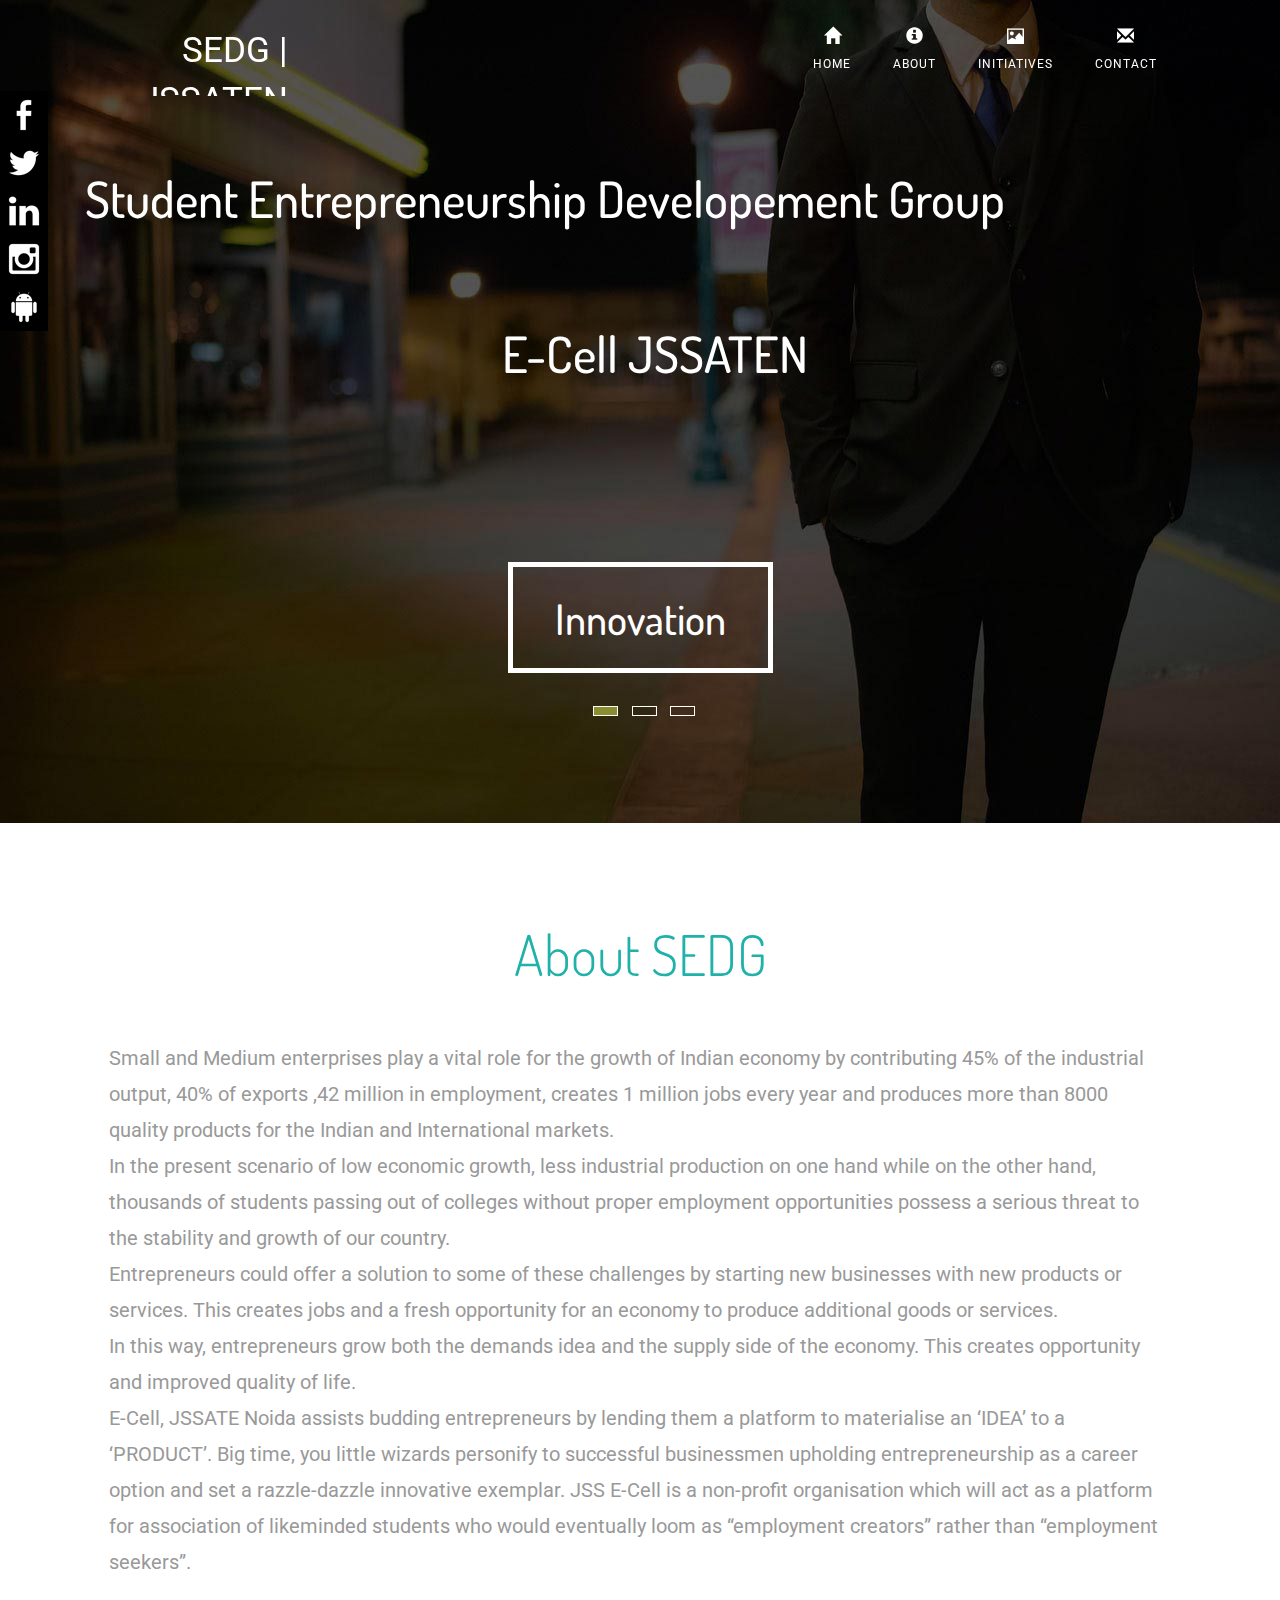
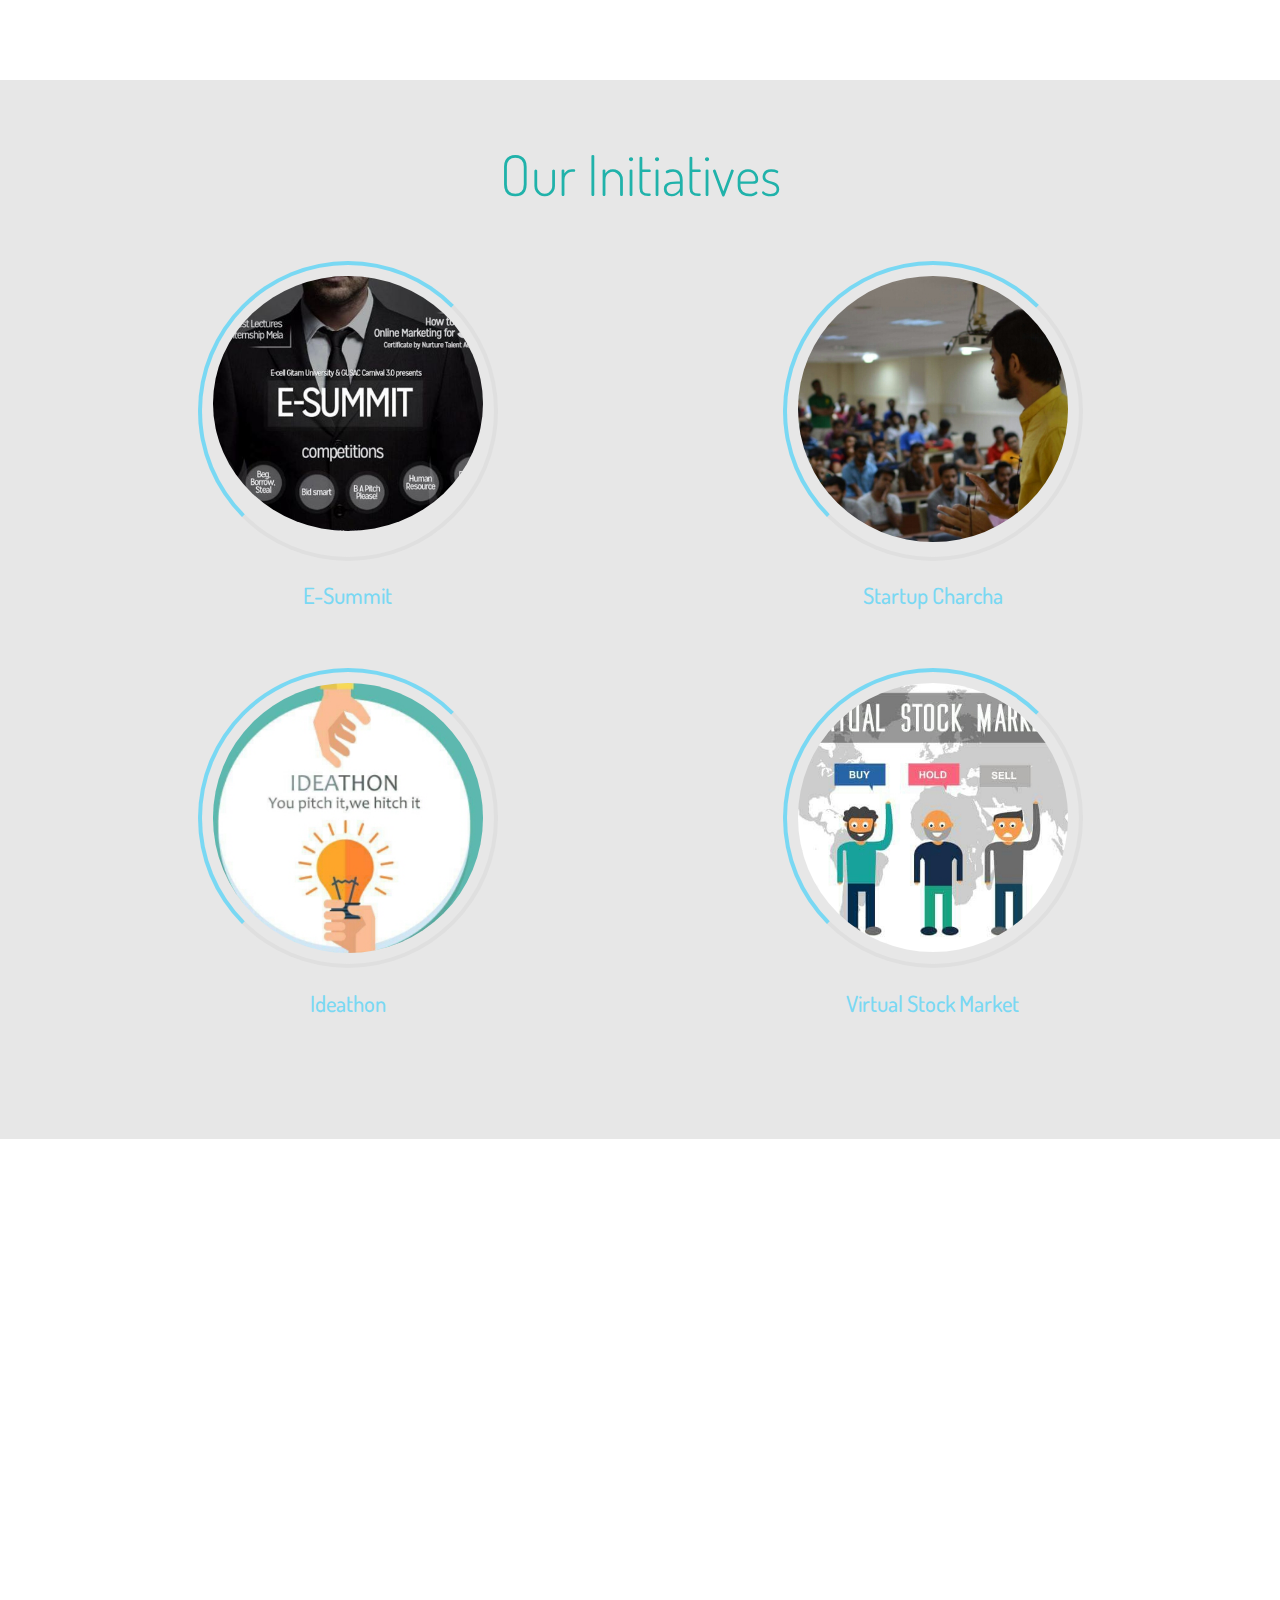
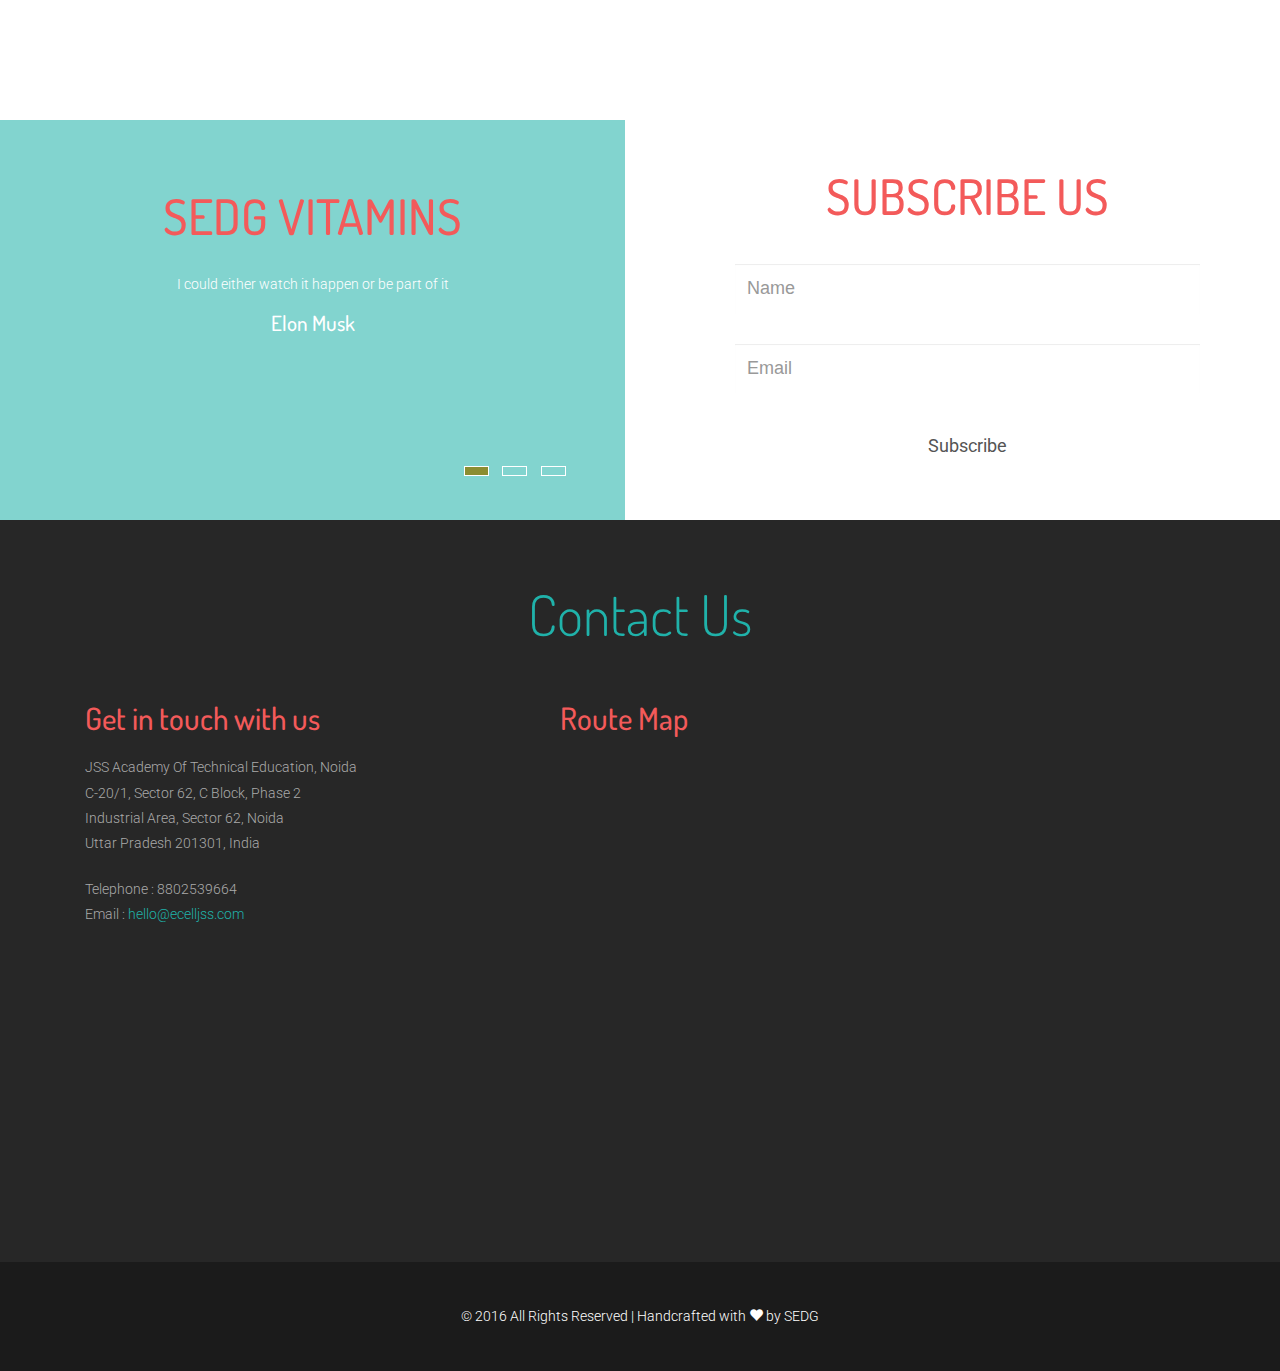
==== index.html @ 0cdb2128 "first commit" ====
<!DOCTYPE html>
<html>
<head>
<title>SEDG | JSSATEN</title>
<meta name="viewport" content="width=device-width, initial-scale=1">
<meta http-equiv="Content-Type" content="text/html; charset=utf-8" />
<meta name="keywords" content="SEDG, SEDG NOIDA, Ecell JSSATEN, Student entrepreunership and development Group, Ecell in ncr, society in JSS ATEN" />
<script type="application/x-javascript"> addEventListener("load", function() { setTimeout(hideURLbar, 0); }, false); function hideURLbar(){ window.scrollTo(0,1); } </script>
<!-- Custom Theme files -->
<link href="css/bootstrap.css" type="text/css" rel="stylesheet" media="all">
<link href="css/style.css" type="text/css" rel="stylesheet" media="all"> 
<link rel="stylesheet" type="text/css" href="css/menu_topexpand.css" />
<link rel="stylesheet" href="css/percircle.css"> 
<link rel="stylesheet" href="css/flexslider.css" type="text/css" media="screen" />
<!-- //Custom Theme files -->
<!-- js -->
<script src="js/jquery-2.2.3.min.js"></script> 
<script src="js/SmoothScroll.min.js"></script>
<!-- //js -->
<!-- web-fonts -->
<link href='//fonts.googleapis.com/css?family=Dosis:400,200,300,500,600,700,800' rel='stylesheet' type='text/css'> 
<link href='//fonts.googleapis.com/css?family=Roboto:400,100,100italic,300,300italic,400italic,500,500italic,700,700italic,900,900italic' rel='stylesheet' type='text/css'>
<link href="https://fonts.googleapis.com/css?family=Exo+2" rel="stylesheet">
<!-- //web-fonts --> 
</head>
<body class="show-menu">
	<div id="fb-root"></div>
	<script>(function(d, s, id) {
  var js, fjs = d.getElementsByTagName(s)[0];
  if (d.getElementById(id)) return;
  js = d.createElement(s); js.id = id;
  js.src = "//connect.facebook.net/en_GB/sdk.js#xfbml=1&version=v2.8";
  fjs.parentNode.insertBefore(js, fjs);
}(document, 'script', 'facebook-jssdk'));</script>


	<!--social media connections -->
    <div id="sidebar" style = "position:  fixed ; top : 90px ; left: 0px; z-index: 999;">
   		<a href="https://www.facebook.com/ecell.jssaten" target="_blank"><img src="images/fb2.jpg"></a><br>
		<a href="#" target="_blank"><img src="images/twitter2.jpg"></a><br>
		<a href="https://www.linkedin.com/company/student-entrepreneurship-development-group" target="_blank"><img src="images/linkedln.jpg"></a><br>
		<a href="#" target="_blank"><img src="images/insta.jpg"></a><br>
		<a href="#" target="_blank"><img src="images/android.jpg"></a><br>
	</div>
	<!-- social media end -->


	<!-- top-nav -->
	<div class="top-nav menu-wrap">
		<nav class="menu">
		<div class="row">
		<div class="col-md-6 col-xs-4 col-ms-4">
			<div class="logo">
			<a href="#">SEDG | JSSATEN</a>
			</div>

		</div>
		<div class="col-md-6 col-ls-8 col-xs-8">
			<div class="icon-list">
				<a href="#home" class="scroll"><i class="glyphicon glyphicon-home"></i><span>Home</span></a>
				<a href="#about-sedg" class="scroll"><i class="glyphicon glyphicon-info-sign"></i><span>About</span></a> 
				<a href="#about" class="scroll"><i class="glyphicon glyphicon-picture"></i><span>Initiatives</span></a>
				<a href="#contact" class="scroll"><i class="glyphicon glyphicon-envelope"></i><span>Contact</span></a>
			</div>
		</div>
		</div>
		</nav>
	</div>
	<script>
		$(document).ready(function(){
			$(window).scroll(function(){
				if($(document).scrollTop()>50){
					$(".menu-wrap").css("background-color","rgba(00,00,00,.5)");
				}else {
					$(".menu-wrap").css("background-color","transparent");
				}
			});

		});
			
			
		
	</script>
	 
	<!-- top-nav -->


	<div class="content-wrap">
		<!-- banner -->
		<div class="banner" id="home">
			<!-- banner-text -->
			<div class="banner-text">
				<div class="container">	 
					<header id="intro">
						<div class="container">
							<div class="row">
								<div class="col-md-12 col-xs-12 col-ls-12 text-center">
									<h1>Student Entrepreneurship Developement Group</h1>
									<br><br><br><br><br>
									<h1><center>
									E-Cell JSSATEN</center>
									</h1><br><br><br><br><br><br><br><br>
								</div>
							</div>
						</div>
					</header>
	

					<script>
						// You can also use "$(window).load(function() {"
						$(function () {
						  // Slideshow1
						  $("#slider1").responsiveSlides({
							auto: true,
							pager: true,
							nav: false,
							speed: 500,
							namespace: "callbacks",
							before: function () {
							  $('.events').append("<li>before event fired.</li>");
							},
							after: function () {
							  $('.events').append("<li>after event fired.</li>");
							}
						  });
					
						});
					</script>
					<!--//End-slider-script-->
					<div  id="top1" class="callbacks_container">
						<ul class="rslides" id="slider1">
							<li>
								<h2>Innovation</h2> 
							</li>
							<li>
								<h3>Planning</h3> 
							</li>
							<li>
								<h3>Execution</h3> 
							</li>
						</ul>
						<div class="clearfix"> </div> 
					</div>
				</div>
			</div>
			<!-- //banner-text -->
		</div> 
		<!-- //banner --> 

		<div id="about-sedg" class="about-sedg">
			<div class="">
				<h3 class="agileits-title head">About SEDG</h3> 
				<div class="row">
				<div class="col-lg-1 col-md-1 col-ms-1 col-xs-1"></div>
				
					<div class="col-ls-10 col-md-10 col-xs-10 col-sm-10 about-content">
						<p>Small and Medium enterprises play a vital role for the growth of Indian economy by contributing 45% of the industrial output, 40% of exports ,42 million in employment, creates 1 million jobs every year and produces more than 8000 quality products for the Indian and International markets.</p>

						<p>In the present scenario of low economic growth, less industrial production on one hand while on the other hand, thousands of students passing out of colleges without proper employment opportunities possess a serious threat to the stability and growth of our country.</p>

						<p>Entrepreneurs could offer a solution to some of these challenges by starting new businesses with new products or services. This creates jobs and a fresh opportunity for an economy to produce additional goods or services.</p>

						<p>In this way, entrepreneurs grow both the demands idea and the supply side of the economy. This creates opportunity and improved quality of life.</p>

						<p>E-Cell, JSSATE Noida assists budding entrepreneurs by lending them a platform to materialise an ‘IDEA’ to a ‘PRODUCT’. Big time, you little wizards personify to successful businessmen upholding entrepreneurship as a career option and set a razzle-dazzle innovative exemplar.
						JSS E-Cell is a non-profit organisation which will act as a platform for association of likeminded students who would eventually loom as “employment creators” rather than “employment seekers”.</p>
					</div>
					
				</div>	
			</div>
		</div>




		
		<!-- init -->
		<div id="about" class="about">
			<div class="container">
				<h3 class="agileits-title">Our Initiatives</h3> 
				<div class="row">
				
					<div class="col-md-6 agile_team_grid info">
						<div class="ih-item circle effect1">
							<div class="spinner"></div>
							<div class="img"><img src="images/esummit2.jpg" alt=" " class="img-responsive" /></div>
							<div class="info">
								<div class="info-back">
								  <h4>E-Summit</h4>
								  <p>The biggest event in noida encouraging all entrepreneurs and students to the world of startups and entrepreneurship.</p>
								</div>
							</div>
						</div>
						<h4><a href="#">E-Summit</a></h4>
						 
					</div>
					

					<div class="col-md-6 agile_team_grid info">
						<div class="ih-item circle effect1">
							<div class="spinner"></div>
							<div class="img"><img src="images/schrcha.jpg" alt=" " class="img-responsive" /></div>
							<div class="info">
								<div class="info-back">
								  <h4>Startup Charcha</h4>
								  <p>It not only provides a rare ecosystem where students can learn new skills, but also allows for experiences they might not have had access to otherwise.</p>
								</div>
							</div>
						</div>
						<h4><a href="">Startup Charcha</a></h4>
						 
					</div>

				</div>
				<div class="row">
					<div class="col-md-6 agile_team_grid info">
						<div class="ih-item circle effect1">
							<div class="spinner"></div>
							<div class="img"><img src="images/ideathon.jpg" alt=" " class="img-responsive" /></div>
							<div class="info">
								<div class="info-back">
								  <h4>Ideathon</h4>
								  <p>Everything begins with an idea.You have an idea.You need a platform to put it forth.We provide you such platform through our event 'Ideathon'.</p>
								</div>
							</div>
						</div>
						<h4><a href="#">Ideathon</a></h4>
						 
					</div>

					<div class="col-md-6 agile_team_grid info">
						<div class="ih-item circle effect1">
							<div class="spinner"></div>
							<div class="img"><img src="images/vsm.jpg" alt=" " class="img-responsive" /></div>
							<div class="info">
								<div class="info-back">
								  <h4>Virtual Stock Market</h4>
								  <p>the idea pitching event</p>
								</div>
							</div>
						</div>
						<h4><a href="#">Virtual Stock Market</a></h4>
						 
					</div>
			
				</div>	
			</div>
		</div>
		<!-- //init -->


		<div id="services" class="services">
			<div class="container"> 
				<div class="row">
					<div class="col-md-8">
						<iframe width="560" height="315" src="https://www.youtube.com/embed/dT7Xo02AOww" frameborder="0" allowfullscreen></iframe>
					</div>
					<div class="col-md-4">
						<iframe src="https://www.facebook.com/plugins/page.php?href=https%3A%2F%2Fwww.facebook.com%2Fecell.jssaten%2F%3Ffref%3Dts&tabs=timeline&width=350px&height=450&small_header=false&adapt_container_width=true&hide_cover=false&show_facepile=true&appId" width="350px" height="450" style="border:none;overflow:hidden" scrolling="no" frameborder="0" allowTransparency="true"></iframe>
					</div>
				</div> 
				
			</div>
		</div>
		 
		
		<!-- VITAMINS -->
		<div class="testimonial">
			<div class="row">
			<div class="col-md-6 col-xs-12 col-ls-6">	
				<div class="testi-info"> 
				<h4>SEDG VITAMINS</h4>
				<script src="js/responsiveslides.min.js"></script> 
				<script>
					// You can also use "$(window).load(function() {"
					$(function () {
					  // Slideshow 2
					  $("#slider2").responsiveSlides({
						auto: true,
						pager: true,
						nav: false,
						speed: 500,
						namespace: "callbacks",
						before: function () {
						  $('.events').append("<li>before event fired.</li>");
						},
						after: function () {
						  $('.events').append("<li>after event fired.</li>");
						}
					  });
				
					});
				</script>
				<!--//End-slider-script-->
				<div  id="top2" class="callbacks_container">
					<ul class="rslides" id="slider2">
						<li>
							<p> I could either watch it happen or be part of it</p>
							<h6>Elon Musk </h6>
							
						</li>
						<li>
							<p> Don't put all your eggs in one basket . </p>
							<h6>Warren Buffet </h6>
						</li>
						<li>
							<p> Focusing on what not to do is as important as focusing on what to do . </p>
							<h6>Steve Jobs</h6>
							
						</li>
					</ul>
					<div class="clearfix"> </div>
				</div> 
				</div>
			</div>
			<div class="col-md-6 col-xs-12 col-ls-6">
				<div class="subs">
					<h4>SUBSCRIBE US</h4><br><br>
						<form role="form">
                            <div class="form-group">
                                <input type="text" class="form-control form-effect" id="name" placeholder="Name">
                            </div>
                            <div class="form-group">                                 
                                <input type="email" class="form-control form-effect" id="email" placeholder="Email">
                            </div>                      
                              
                            <button type="submit" class="btn btn-default btn-sub">Subscribe</button>
                        </form>
				</div>
			</div>
			</div>  
		</div>
		<!-- //testimonial --> 
		
		<!-- contact -->
		<div class="contact" id="contact">
			<div class="container">
				<h3 class="agileits-title">Contact Us</h3>   
				<div class="contact-grids"> 
					<div class="col-md-5 w3ls-address">
						<h4>Get in touch with us</h4>
						<p class="address">JSS Academy Of Technical Education, Noida <br> C-20/1, Sector 62, C Block, Phase 2<br> Industrial Area, Sector 62, Noida<br> Uttar Pradesh 201301, India</p>
						<p>Telephone : 8802539664</p>
						<p>Email : <a href="mailto:hello@ecelljss.com">hello@ecelljss.com</a></p>
					</div> 
					<div class="col-md-7 w3ls-address">
						 
							<h4>Route Map</h4> 
							<iframe width="600" height="450" frameborder="0" style="border:0" src="https://www.google.com/maps/embed/v1/place?q=place_id:ChIJf1Y03EHlDDkRGWvWI8sn0E8&key=AIzaSyC1_A4z58bawhQ24tFAbhKFNoouQVWfRqk" allowfullscreen></iframe>
						
					</div>
					<div class="clearfix"> </div>	
				</div>
				
			</div>
		</div>
		<!-- //contact -->
		<!-- footer -->
		<div class="footer">
			<div class="container">
				<p>&copy; 2016 All Rights Reserved | Handcrafted with <span class="glyphicon glyphicon-heart" aria-hidden="true"></span> by SEDG</p>
				
			</div>
		</div>
		<!-- //footer -->
	</div>
	<!-- //menu-js -->
	<script src="js/classie.js"></script>
	<script src="js/main.js"></script>
	<!-- //menu-js -->
	<!-- start-smooth-scrolling -->
	<script type="text/javascript" src="js/move-top.js"></script>
	<script type="text/javascript" src="js/easing.js"></script>	
	<script type="text/javascript">
			jQuery(document).ready(function($) {
				$(".scroll").click(function(event){		
					event.preventDefault();
			
			$('html,body').animate({scrollTop:$(this.hash).offset().top},1000);
				});
			});
	</script>
	<!-- //end-smooth-scrolling -->	 
	<!-- smooth-scrolling-of-move-up -->
	<script type="text/javascript">
		$(document).ready(function() {
			/*
			var defaults = {
				containerID: 'toTop', // fading element id
				containerHoverID: 'toTopHover', // fading element hover id
				scrollSpeed: 1200,
				easingType: 'linear' 
			};
			*/
			
			$().UItoTop({ easingType: 'easeOutQuart' });
			
		});
	</script>
	<!-- //smooth-scrolling-of-move-up -->  
	<!-- Bootstrap core JavaScript
    ================================================== -->
    <!-- Placed at the end of the document so the pages load faster -->
    <script src="js/bootstrap.js"></script>
    <script src="js/typewriter.js"></script>
    <script type="text/javascript">
    	$(document).on('scroll', function (e) {
    	    $('.top-nav').css('background', '#006699');
    	});
    </script>
</body>
</html>
---- css/style.css ----
/*--
Author: W3layouts
Author URL: http://w3layouts.com
License: Creative Commons Attribution 3.0 Unported
License URL: http://creativecommons.org/licenses/by/3.0/
--*/
body{
	margin:0;
	font-family: 'Roboto', sans-serif;
	background: #fff;
}
body a{ 
	-webkit-transition: 0.5s all;
	-moz-transition: 0.5s all;
	-o-transition: 0.5s all;
	-ms-transition: 0.5s all;
	transition: 0.5s all;
	text-decoration:none;
}
h1,h2,h3,h4,h5,h6{
	margin:0;
	font-family: 'Dosis', sans-serif;
}
p{
	margin:0;
}
ul,label{
	margin:0;
	padding:0;
}
body a:hover{
	text-decoration:none;
}
/*-- banner --*/
.banner {
    background:url(../images/bg1.jpg)no-repeat center 0px; 
    background-size:cover; 
	position: relative;
}
/*-- header --*/
header {
    padding: 1.5em 0;
    
} 

header .typed {
    display: inline-block;
    margin: 0;
    color:white;
    padding-bottom: 100px;
}
header h1{
    font-size: 50px;
    color: white;
    text-align: left;
}
header p{
    font-size: 20px;
    color: white;
    line-height: 1.2em;
    margin-bottom: 60px;
    margin-top: 40px;
    text-align: left;
    background: rgba(256, 256, 256, 0.1);
}

.logo {
    float: left;
    text-align: right;
    width: 54%;
}
.logo a:link, a:visited { 
    color: #fff;
    text-decoration: none;
    cursor: auto;
}

.logo a:link:active, a:visited:active { 
    color: #fff;
}
.logo a:hover{
    color: #fff;
}

.social-icons {
    float: right;  
}
.logo h1 {
    font-size: 3em;
    color: #fff;
    letter-spacing: 2px;
    font-weight: 300;
}
.logo h1 a{
    color: #fff;
	text-decoration:none;
}
.icon-list a i.glyphicon {
	-webkit-transition:.5s all;
	-moz-transition:.5s all; 
    transition:.5s all;
}
.icon-list a:hover i.glyphicon {
	-webkit-transform: rotatey(360deg);
	-moz-transform: rotatey(360deg);
	-o-transform: rotatey(360deg);
	-ms-transform: rotatey(360deg);
    transform: rotatey(360deg);
}
/*-- social-icons --*/
.social-icons ul {
    display: block;
    padding: 0;
    margin-top: 0.6em;
    line-height: 0;
}
.social-icons ul li{
	display:inline-block;
}
.social-icons ul li a{  
    background: url(../images/social-icons.png) no-repeat 2px 1px;
    display: block;
    height: 30px;
    width: 30px;
	margin-right: 1em;
	-webkit-transition: .5s all;
    transition: .5s all;
    -moz-transition: .5s all;
	border: 1px solid #fff;	
}
.social-icons ul li a.fb{
	background-position:2px -31px;
}
.social-icons ul li a.in{
    background-position: 3px -64px;
}
.social-icons ul li a.dott {
    background-position: 2px -97px;
}
.social-icons ul li a:hover {
    border-color: #5AE7F3;
	-webkit-transform: rotatez(12deg);
	-moz-transform: rotatez(12deg);
	-o-transform: rotatez(12deg);
	-ms-transform: rotatez(12deg);
    transform: rotatez(12deg);
}
/*-- //social-icons --*/
/*-- //header --*/
/*-- banner-text --*/
.banner-text {
    padding: 18em 0 20em;
    text-align: center;
} 
.banner-text h2 ,.banner-text h3{
    font-size: 3em;
    color: #fff;
    border: 5px solid #fff;
    display: inline-block;
    padding: .7em 1em .6em; 
} 
/*-- //banner --*/ 
/*-- Slider Part starts Here --*/
#slider2,
#slider3 {
	box-shadow: none;
	-moz-box-shadow: none;
	-webkit-box-shadow: none;
	margin: 0 auto;
}
.callbacks_container {
  width: 100%;
}
.callbacks {
  position: relative;
  list-style: none;
  overflow: hidden;
  width: 100%;
  padding: 0;
  margin: 0;
}
.callbacks li {
  position: absolute;
  width: 100%;
  left: 0;
  top: 0;
}
.callbacks_nav {
    position: absolute;
    -webkit-tap-highlight-color: rgba(0,0,0,0);
    top: 45%;
    left: 6%;
    opacity: 0.7;
    z-index: 3;
    text-indent: -9999px;
    overflow: hidden;
    text-decoration: none;
    height: 53px;
    width: 32px;
    background: url("../images/icons.png") no-repeat 0px 0px;
}
.callbacks_nav.next {
    left: auto;
    background-position: right;
    right: 5%;
}
.callbacks_nav:active {
  opacity: 1.0;
}
.callbacks_tabs li{
	display: inline-block;
	margin: 0 .2em;
}
.callbacks_tabs {
    list-style: none;
    position: absolute;
    z-index: 999;
    bottom: 18%;
    left: 0;
    padding: 0;
    margin: 0;
    width: 100%;
    text-align: center;
}
.callbacks_tabs a{
 visibility: hidden;
}
.callbacks_tabs a:after {
    content: "\f111";
    font-size: 0; 
    visibility: visible;
    height: 10px;
    width: 25px;
    display: inline-block;
    border: 1px solid #fff;
}
.callbacks_tabs a:hover:after{ 
    border-color: #8B8D31;
}
.callbacks_here a:after {
    border-color: #FFFFFF;
    background-color: #8B8D31;
}
/*-- //Slider part Ends Here --*/
/*-- services --*/
.services,.about,.gallery,.team,.work,.contact{
	padding:6em 0;
} 
.head h3{
    padding-top: 100px;
}
h3.agileits-title {
    font-size: 4em;
    color: #20b2aa;
    text-align: center;
    margin-bottom: 1em;
	font-weight: 300;
}
p {
    font-size: 1em;
    color: #999;
    line-height: 1.8em;
}
.services-grid-left {
    text-align: right;
}
.agileits-title p {
    text-align: center;
    width: 45%;
    margin: 0.5em auto 0;
}
.services-grid-bottom {
    margin-top: 3em;
}
.services span.glyphicon {
    font-size: 3em;
    color: #ffffff;
    display: inline-block;
    text-decoration: none;
    z-index: 1;
    padding: 1.2em .7em;
    -webkit-transition: .5s linear;
    -moz-transition: .5s linear;
    transition: .5s linear;
    background: #333;
}
.services h4 {
    font-size: 1.6em;
    color: #5A74F3;
    margin-bottom: .3em;
}
.services-grid:hover span.glyphicon {
    background-color: #20b2aa;
	-webkit-transform: rotatey(360deg);
	-moz-transform: rotatey(360deg);
	-o-transform: rotatey(360deg);
	-ms-transform: rotatey(360deg);
	transform: rotatey(360deg); 
}
/*-- //services --*/
/*-- about --*/
.about {
    background: #e7e7e7;
}
.about-sedg{
    padding-top: 100px;
    padding-bottom: 100px;

    background: #FFFFFF;
}
.about-content{
    font-size: 20px;
}
.about-left img {
    width: 100%;
}
.about h4 {
    font-size: 1.8em;
    color: #006699; 
}
.about-left {
    padding-right: 6em;
}
.about-right {
    float: right;
}
.about-left p {
    margin-top: 1em;
}
.about-left ul li {
    display: block;
    font-size: 1em;
    color: #999;
    margin-top: 1em;
}
.about-left ul li  span.glyphicon {
    padding-right: 6px;
}




// Box shadow helper
@mixin BoxShadowHelper($level: 1){
  @if $level == 1 {
    box-shadow: 0 2px 5px 0 rgba(0, 0, 0, .16), 0 2px 10px 0 rgba(0, 0, 0, .12);
  }
  @if $level == 2 {
    box-shadow: 0 5px 11px 0 rgba(0, 0, 0, .18), 0 4px 15px 0 rgba(0, 0, 0, .15);
  }
}
a {transition: .25s all;}
.card {
  overflow: hidden;
  @include BoxShadowHelper(1);
  transition: .25s box-shadow;
  &:focus,
  &:hover {@include BoxShadowHelper(2);}
}
.card-inverse .card-img-overlay {
  background-color: rgba(#333,.85);
  border-color: rgba(#333,.85);
}













/*-- button style --*/
.button {
    display: inline-block;
    margin-top: 1.5em;
    padding: 0.6em 1.5em;
    background: none;
    color: #20b2aa;
    vertical-align: middle;
    position: relative;
    z-index: 1;
    -webkit-backface-visibility: hidden;
    -moz-osx-font-smoothing: grayscale;
    border: 1px solid #20b2aa;
    border-radius: 3px;
    overflow: hidden;
    font-size: 1em;
	-webkit-transition: .6s all;
	-moz-transition: .6s all; 
    transition: .6s all;
	-webkit-transition-delay: .3s;
	-moz-transition-delay: .3s; 
    transition-delay: .3s;
}
.button:focus {
	outline: none;
} 
/* Isi */ 
.button-isi::before {
	content: '';
	z-index: -1;
	position: absolute;
	top: 50%;
	left: 100%;
	margin: -15px 0 0 1px;
	width: 30px;
	height: 30px;
	-webkit-border-radius: 50%;
	-moz-border-radius: 50%; 
	border-radius: 50%;
	background: #f35a5a;
	-webkit-transform-origin: 100% 50%;
	-moz-transform-origin: 100% 50%;
	-ms-transform-origin: 100% 50%;
	transform-origin: 100% 50%;
	-webkit-transform: scale3d(1, 2, 1);
	-moz-transform: scale3d(1, 2, 1);
	-o-transform: scale3d(1, 2, 1);
	-ms-transform: scale3d(1, 2, 1); 
	transform: scale3d(1, 2, 1);
	-webkit-transition: -webkit-transform 0.5s, opacity 0.5s;
	-moz-transition: transform 0.5s, opacity 0.5s;  
	transition: transform 0.5s, opacity 0.5s;
	-webkit-transition-timing-function: cubic-bezier(0.7,0,0.9,1);
	-moz-transition-timing-function: cubic-bezier(0.7,0,0.9,1); 
	transition-timing-function: cubic-bezier(0.7,0,0.9,1);
}
.button-isi .icon {
    vertical-align: middle;
    top: -1px;
    font-size: .8em;
}
.button-isi > span {
    padding-right: 0.8em;
}
.button:hover {
    color: #fff;
    border-color: #f35a5a;
}
.button-isi:hover::before {
	-webkit-transform: scale3d(9, 9, 1);
	-moz-transform: scale3d(9, 9, 1);
	-o-transform: scale3d(9, 9, 1);
	-ms-transform: scale3d(9, 9, 1);
	transform: scale3d(9, 9, 1);
}
/*-- //button style --*/
/*-- //about --*/ 
/*-- modal --*/
.modal-open .modal {
    background: rgba(0, 0, 0, 0.48);
}
.modal-body {
    padding: 2em;
}
.modal-dialog {
    margin: 6em auto 0;
}
.modal-body iframe {
    border: none !important;
    width: 100%;
    min-height: 300px;
}
.about-modal .modal-header {
    border: none;
    min-height: 2.5em;
    padding: 1em 2em 0;
}
.about-modal button.close {
    color: #f35a5a;
    opacity: .9;
    font-size: 2.5em;
	outline:none;
}
.modal-body p {
    margin-top: 1em; 
    font-weight: 400;
}
/*-- //modal --*/
/*-- event --*/
.work{ 
    background: #e7e7e7;
    overflow: hidden;
}
.agile_team_grid {
    text-align: center;
    position: relative;
    padding-bottom: 4em;
}
.agile_team_grid h4 {
    font-size: 1.6em;
    color: #f35a5a;
    margin: 1em 0 .2em;
}
.agile_team_grid h6 {
    font-size: 1em;
    color: #999;
    line-height: 1.8em;
    margin-bottom: 1em;
}
.agile_team_grid p{
	width: 65%;
    margin: 3em auto 0;
    text-align: center;
    line-height: 1.8em;
    color: #999;
}
.agile_team_grid .glyphicon {
    font-size: 60px;
    margin: auto;
    text-decoration: none;
    color: white;
    padding: 120px;
}
.agile_team_grid .glyphicon :hover {
    
}
.ih-item {
	position: relative;
	-webkit-transition: all 0.35s ease-in-out;
	-moz-transition: all 0.35s ease-in-out;
	transition: all 0.35s ease-in-out;
}
.ih-item,
.ih-item * {
	-webkit-box-sizing: border-box;
	-moz-box-sizing: border-box;
	box-sizing: border-box;
}
.ih-item img {
  width: 100%; 
} 
.ih-item.circle,.ih-item.circle .img {
	position: relative;
    border-radius: 50%;
	-webkit-border-radius: 50%;
	-moz-border-radius: 50%;
	-o-border-radius: 50%;
	-ms-border-radius: 50%;
}
.ih-item.circle, .ih-item.circle .img, .ih-item.circle.effect1 .spinner {
    width: 300px;
    height: 300px;
    margin: 0 auto;
}
.ih-item.circle .img:before {
	position: absolute;
	display: block;
	content: '';
	width: 100%;
	height: 100%;
	-webkit-border-radius: 50%;
	-moz-border-radius: 50%; 
	border-radius: 50%;
	-webkit-box-shadow: inset 0 0 0 16px rgba(255, 255, 255, 0.6), 0 1px 2px rgba(0, 0, 0, 0.3);
	-moz-box-shadow: inset 0 0 0 16px rgba(255, 255, 255, 0.6), 0 1px 2px rgba(0, 0, 0, 0.3); 
	box-shadow: inset 0 0 0 16px rgba(255, 255, 255, 0.6), 0 1px 2px rgba(0, 0, 0, 0.3);
	-webkit-transition: all 0.35s ease-in-out;
	-moz-transition: all 0.35s ease-in-out;
	transition: all 0.35s ease-in-out;
}
.ih-item.circle .img img {
	-webkit-border-radius: 50%;
	-moz-border-radius: 50%; 
	border-radius: 50%;
}
.ih-item.circle .info {
	position: absolute;
	top: 0;
	bottom: 0;
	left: 0;
	right: 0;
	text-align: center;
	-webkit-border-radius: 50%;
	-moz-border-radius: 50%; 
	border-radius: 50%;
	-webkit-backface-visibility: hidden;
	backface-visibility: hidden;
}
.ih-item.circle.effect1 .spinner {
    border: 4px solid #79D8F3;
    border-right-color: #DFDFDF;
    border-bottom-color: #DFDFDF;
	-webkit-border-radius: 50%;
	-moz-border-radius: 50%; 
    border-radius: 50%;
    -webkit-transition: all 0.8s ease-in-out;
    -moz-transition: all 0.8s ease-in-out;
    transition: all 0.8s ease-in-out;
}
.ih-item.circle.effect1 .img {
    position: absolute;
    top: 15px;
    bottom: 15px;
    left: 15px;
    right: 15px;
    width: auto;
    height: auto;
}
.ih-item.circle.effect1 .img:before {
	display: none;
}
.ih-item.circle.effect1.colored .info {
	background: #1a4a72;
	background: rgba(26, 74, 114, 0.6);
}
.ih-item.circle.effect1 .info {
	top: 10px;
    bottom: 10px;
    left: 10px;
    right: 10px;
	background: #333333;
	background: rgba(0, 0, 0, 0.6);
	opacity: 0;
	-webkit-transition: all 0.8s ease-in-out;
	-moz-transition: all 0.8s ease-in-out;
	transition: all 0.8s ease-in-out;
}
.ih-item.circle.effect1 .info h4 {
    color: #fff;
    position: relative;
    font-size: 1.2em;
    margin: 0 18px;
    padding: 3.3em 0 .5em;
}
.ih-item.circle.effect1 .info p {
	color: #fff;
    padding: 10px 5px;
    font-style: italic;
    margin: 0 10px;
    font-size: 13px;
    border-top: 1px solid #fff;
    width: 85% !important;
}
.ih-item.circle.effect1:hover .spinner,.agile_team_grid:hover .ih-item.circle.effect1 .spinner{
  -webkit-transform: rotate(180deg);
  -moz-transform: rotate(180deg);
  -ms-transform: rotate(180deg);
  -o-transform: rotate(180deg);
  transform: rotate(180deg);
}
.ih-item.circle.effect1:hover .info,.agile_team_grid:hover .ih-item.circle.effect1 .info{
  opacity: 1;
}
.social-icons.team-icons {
    float: none;
    padding:1em;
    display: block;
    text-align: center;
    -webkit-transition: .5s all;
    -moz-transition: .5s all;
    transition: .5s all;
    position: absolute;
    bottom: -100px;
    text-align: center;
    left: 15%;
}
.social-icons.team-icons ul {
    margin: 0;
}
.social-icons.team-icons ul li a.dott {
    margin: 0;
}
.info a{
    color: #79D8F3;
}
.agile_team_grid:hover .social-icons.team-icons {
    background: #000;
    bottom: 0;
}
/*-- //team --*/
/*-- products --*/
.products {
    background: url(../images/bg1.jpg)no-repeat 0px 0px fixed;
    background-size: cover;
	padding: 5em 0;
}
.products-w3ls-row {
    width: 68%;
	margin: 0 auto;
}
.products h5 {
    font-size: 1.4em;
    text-align: center;
    color: #fff;
    margin-top: 1em;
	font-weight: 400;
}
/*-- //products --*/
/*-- gallery --*/ 
/*-- jzBox-lightbox --*/
#jzBox {
	top: 0;
	left: 0;
	z-index: 10000;
	position: fixed;
	background-color: rgba(30, 30, 30, 0.9);
	margin: 0 !important;
	text-align: center;
	width: 100%;
	height: 100%;
	display: none;
	color: #fff;
}
#jzBoxTargetImg {
	margin:4% 0 1% 0;
	max-width: 96%;
	max-height: 73%;
	cursor: pointer;
}
#jzBoxTitle {
    font-size: 1.1em;
    font-weight: 300;
	margin-bottom: 1em;
}
#jzBoxCounter {
	margin-bottom: 1%;
	font-size: 12px;
}

#jzBox i:hover {
	cursor: pointer;
	color: #f35a5a;
} 
#jzBoxBottom { max-height: 22%; }

#jzBoxNextBig, #jzBoxPrevBig {
	cursor: pointer;
	top: 0;
	left: 0;
	width: 35%;
	position: fixed;
	z-index: 10001;
	height: 100%; 
} 
#jzBoxNextBig { left: 69%; }

i#jzBoxPrev, i#jzBoxNext {
    font-size: 2em;
    padding: 0.2em;
    border: 1px solid #fff;
	z-index: 99999;
	-webkit-transition:.5s all;
	-moz-transition:.5s all; 
	transition:.5s all;
}
i#jzBoxClose {
    font-size: 3em;
    vertical-align: bottom;
    margin-left: 10em;
	-webkit-transition:.5s all;
	-moz-transition:.5s all; 
	transition:.5s all;
}
/*-- //jzBox-lightbox --*/
.gallery-grid {
    padding: 0; 
}
.wpf-demo-4{
    padding: 0;
    position: relative;
    overflow: hidden;
}
img.img-responsive {
    width: 100%;
}
.view-caption {
    position: absolute;
    top: -30%;
    width: 100%;
    text-align: center;
    background: rgba(0, 0, 0, 0.57);
    padding: 1em;
	-webkit-transition:.5s all;
	-moz-transition:.5s all; 
	transition:.5s all;
}
.wpf-demo-4:hover .view-caption {
	top: 0;
}
.view-caption p {
    color: #fff;
    font-size: 1.2em;
    font-weight: 400;
    letter-spacing: 3px;
}
/*-- //gallery --*/
/*-- testimonial --*/
.testimonial {
    background: url(../images/bg1.jpg)no-repeat 0px 0px fixed;
    background-size: cover;
} 
.testi-info {
    background: rgba(32, 178, 170, 0.56);
    padding: 5em 12em;
    width: 100%;
    text-align: center;
	position: relative;
    height: 400px;
}
.testimonial h4 {
    font-size: 3.5em;
    color: #f35a5a;
}
.testi-info p {
    color: #fff;
    font-weight: 300;
    margin: 2em 0 1em;
}
.testi-info h6 {
    font-size: 1.5em;
    color: #fff;
    display: inline;
}
.callbacks_tabs.callbacks2_tabs {
    right: 9%;
    bottom: 11%;
    left: 0;
    text-align: right;
    width: initial;
}

.subs {
    margin: 10px 40px;
    color :white;
    text-align: center;
    padding: 40px;
    background: rgba(256,256,256,0.1);
}
.form-effect
{

    padding: 12px 12px;
    color: #000;
    background-color: rgba(255, 255, 255, 0.8);
    height: auto !important;
    margin-bottom: 30px;
    font-size: 18px;
    border: 0px;
    border-radius: 0px;
    font-family: 'Poppins', sans-serif;
}
.form-effect:focus {
    border-color: rgba(33, 42, 63, 0.2);
    outline: 0px none;
    box-shadow: 0px 1px 1px rgba(0, 0, 0, 0.075) inset, 0px 0px 8px rgba(33, 42, 63, 0.1);
}
.btn-sub {
    color: #555;
    background-color: rgba(255, 255, 255, 0.5);
    border: 0px;
    border-radius: 0px;
    font-size: 18px;
    padding: 10px 30px;
}
.btn-sub:hover {
    background-color: rgba(255, 255, 255, 0.7);
    border: 0px;
}
.btn-sig {
    color: white;
    background-color: #212A3F;
    border: 0px;
    border-radius: 0px;
    font-size: 18px;
    padding: 10px 30px;
}
/*-- //testimonial --*/

/*-- contact --*/
.contact {
    background: #272727;
}
.w3ls-address h4 {
    font-size: 2.2em;
    color: #f35a5a;
    margin-bottom: .3em;
}
.w3ls-address p.cnt-p {
    width: 75%;
}
p.address {
    margin: 1.5em 0;
}
.w3ls-address p { 
	color:#aaa;
    font-weight: 300; 
}
.w3ls-address p a {
    color: #20b2aa;
    text-decoration: none;
}
.w3ls-address p a:hover{
    color: #f35a5a; 
}
.contact input[type="text"] {
    width: 100%;
    color: #999; 
    background: none;
    outline: none;
    font-size: 1em;
    padding: .7em 1em;
    margin-bottom: 1.5em;
    border: solid 1px #999;
    -webkit-appearance: none;
    display: inline-block;
}
.contact textarea { 
    width: 100%;
    background: none;
    color: #999;
    font-size: 1em;
    outline: none;
    padding: .6em .8em;
    border: solid 1px #999;
    min-height: 12em;
    -webkit-appearance: none;
}
.contact input[type="submit"] {
    outline: none;
    color: #fff;
    padding: 0.6em 4em;
    font-size: 1em;
    margin: 1em 0 0 0;
    -webkit-appearance: none;
    background: #f35a5a;
    transition: 0.5s all;
    border: 2px solid #f35a5a;
    -webkit-transition: 0.5s all;
	-moz-transition: 0.5s all;
    transition: 0.5s all; 
}
.contact input[type="submit"]:hover {
    background: none;
    color: #f35a5a;
}
.map{
	margin-top:5em;
}
.map iframe {
    width: 100%;
    min-height: 300px;
    border: none;
}
.map h3 {
    font-size: 3em;
    color: #20b2aa;
    text-align: center;
    margin-bottom: 0.5em;
}
/*-- //contact --*/
/*-- footer --*/
.footer {
    background: #1b1b1b;
    padding: 3em 0;
    text-align: center;
}
.footer p {
    color: #fff;
    font-weight: 300;
}
.footer p a{
    color: #24a4aa; 
}
.footer p a:hover{
    color: #fff; 
}
.footer .social-icons {
    float: none;
    margin-top: 1.5em;
}
/*-- //footer --*/
/*--slider-up-arrow--*/
#toTop {
	display: none;
	text-decoration: none;
	position: fixed;
	bottom: 3%;
	right: 3%;
	overflow: hidden;
	width: 32px;
	height: 32px;
	border: none;
	text-indent: 100%;
	background: url("../images/move-up.png") no-repeat 0px 0px;
}
#toTopHover {
	width: 32px;
	height: 32px;
	display: block;
	overflow: hidden;
	float: right;
	opacity: 0;
	-moz-opacity: 0;
	filter: alpha(opacity=0);
}
/*--//slider-up-arrow--*/
/*-- responsive-design --*/
@media(max-width:1440px){
#jzBoxNextBig {
    left: 72%;
}
}
@media(max-width:1366px){
.banner-text {
    padding: 150px 0 150px; 
}
.services, .about, .gallery, .team, .work, .contact {
    padding: 4.5em 0;
}
.testi-info { 
    padding: 5em 11em; 
}
.callbacks_tabs { 
    bottom: 13%; 
}
#jzBoxNextBig {
    left: 75%;
}
}
@media(max-width:1280px){
.testi-info {
    padding: 5em 8em;
}
}
@media(max-width:1080px){
.banner-text h2, .banner-text h3 {
    font-size: 2.4em;
}
.banner-text h1{
    font-size: 3em;
}
.banner-text {
    padding: 13em 0 14em;
}
h3.agileits-title {
    font-size: 3.4em; 
}
.services h4 {
    font-size: 1.4em; 
}
.services, .about, .gallery, .team, .work, .contact {
    padding: 4em 0;
}
.ih-item.circle, .ih-item.circle .img, .ih-item.circle.effect1 .spinner {
    width: 160px;
    height: 160px; 
}
.ih-item.circle.effect1 .info h4 { 
    padding: 2.6em 0 .5em;
}
.social-icons.team-icons ul li a { 
    margin-right: 0.5em; 
}
.social-icons.team-icons { 
    left: 11%;
}
i#jzBoxClose { 
    margin-left: 8em; 
	z-index: 999999999;
}
.testi-info {
    padding: 5em 5em;
}
.work-grids {
    padding: 0 .5em;
}
.about-left {
    padding-right: 0em;
}
}
@media(max-width:1024px){
.logo { 
    width: 57%;
}
.testi-info {
    padding: 4em 5em;
}
.map {
    margin-top: 4em;
}
.map iframe { 
    min-height: 270px; 
}
.footer { 
    padding: 2.8em 0; 
}
}
@media(max-width:991px){
.banner-text {
    padding: 10em 0 13em;
}
.social-icons ul li a { 
    margin-right: 0.5em; 
}
.banner-text h2, .banner-text h3 {
    font-size: 2.4em;
}
.services, .about, .gallery, .team, .work, .contact {
    padding: 3em 0;
}
.services-grid {
    float: left;
    width: 50%;
    padding: 0;
}
.services span.glyphicon { 
    padding: 1.1em .7em; 
}
h3.agileits-title {
    font-size: 3.2em;
	margin-bottom: 0.8em;
}
.about-left{
    float: left; 
}
.about-left,.about-right { 
    width: 50%;
}
.about-left {
    padding: 0em;
}
.agile_team_grid { 
    padding-bottom: 5em;
    float: left;
    width: 50%;
}
.social-icons.team-icons {
    left: 26%;
}
.agile_team_grid:hover .social-icons.team-icons { 
    bottom: 16px;
}
.products { 
    padding: 4em 0;
}
.products-w3ls-row {
    width: 94%; 
}
.gallery-grid {
    float: left;
    width: 33.33%;
}
.testi-info {
    padding: 3.8em 4em;
}
.testimonial h4 {
    font-size: 2.1em; 
}
.work-grids {
    float: left;
    width: 25%;
	padding: 0 .2em;
}
.work-grids img { 
    height: 98px;
}
.work-grids h4.rs {
    font-size: 1.3em; 
}
.contact-form {
    margin-top: 1.5em;
}
p.address {
    margin: 1em 0;
}
.callbacks_tabs {
    bottom: 9%;
}
.view-caption { 
    top: -50%; 
}
}
@media(max-width:800px){
.logo h1 {
    font-size: 2.8em; 
    letter-spacing: 1px; 
}
.header {
    padding: 1.2em 0; 
}
h3.agileits-title {
    font-size: 3.1em; 
}
.social-icons.team-icons {
    left: 26%;
    padding:0.8em;
}
.agile_team_grid:hover .social-icons.team-icons {
    bottom: 25px;
}
.products {
    padding: 3.5em 0;
}
.products h5 {
    font-size: 1.2em; 
    margin-top: 0.8em; 
}
.products-w3ls-row {
    width: 80%;
}
.testi-info { 
    width: 65%; 
}
.testi-info p { 
    margin: 1em 0 1em;
}
.testimonial h4 {
    font-size: 1.9em;
}
.callbacks_tabs.callbacks2_tabs {
    bottom: 9%;
}
.services span.glyphicon {
    padding: 1em .7em;
}
.map {
    margin-top: 3em;
}
.map iframe {
    min-height: 250px;
}
.footer {
    padding: 2.5em 0;
}
}
@media(max-width:768px){
.banner-text {
    padding: 8em 0 12em;
}
.services, .about, .gallery, .team, .work, .contact {
    padding: 2.5em 0 3em;
}
.services-grid-bottom {
    margin-top: 2em;
}
.button { 
    padding: 0.6em 1em; 
}
}
@media(max-width:640px){
.banner-text h2, .banner-text h3 { 
    padding: .5em 0.8em .5em;
}
.icon-list a {
    margin: 0 6px; 
}
.icon-list {
    padding: 1em 1.5em 0.8em;
}
.services h4 {
    font-size: 1.3em;
}
.about-left { 
    width: 67%;
}
.about-right {
    float: right;
    width: 33%;
    padding: 0;
}
.about-right img {
    margin-left: -5em;
}
.about h4 {
    font-size: 1.6em; 
}
.about-left p {
    margin-top: 0.5em;
}
.social-icons.team-icons {
    left: 21%; 
}
.ih-item.circle, .ih-item.circle .img, .ih-item.circle.effect1 .spinner {
    width: 140px;
    height: 140px;
}
.ih-item.circle.effect1 .img { 
    top: 10px;
    bottom: 10px;
    left: 10px;
    right: 10px; 
}
.agile_team_grid h4 {
    font-size: 1.5em; 
    margin: 0.6em 0 .2em;
}
.ih-item.circle.effect1 .info h4 {
    padding: 2em 0 .5em;
}
.products-w3ls-row {
    width: 90%;
}
.products {
    padding: 3em 0;
}
h3.agileits-title {
    font-size: 3em;
    margin-bottom: 0.5em;
}
.contact textarea { 
    min-height: 10em; 
}
.contact input[type="submit"] { 
    padding: 0.6em 2.5em; 
}
.map iframe {
    min-height: 210px;
}
.footer .social-icons { 
    margin-top: 1em;
}
.modal-open .modal { 
    padding: 0 !important;
}
.modal-dialog {
    margin: 13% auto 0;
    width: 90%;
}
.modal-body iframe {  
    min-height: 260px;
}
}
@media(max-width:600px){ 
.header {
    padding: 1em 0;
}
.logo h1 {
    font-size: 2.6em;
    letter-spacing: 1px;
}
.logo {
    width: 55%;
}
.banner-text h2, .banner-text h3 {
    font-size: 2.2em;
}
.banner-text {
    padding: 7em 0 10em;
}
.social-icons ul { 
    margin-top: 0.4em; 
} 
.services-grid {
    float: none;
    width: 100%;
    margin-top: 1.5em;
}
.services-grid-bottom {
    margin-top: 1.5em;
}
h3.agileits-title {
    font-size: 2.8em; 
}
.products-w3ls-row {
    width: 100%;
}
.about-right img {
    margin-left: -6em;
}
.button { 
    font-size: 0.9em; 
}
i#jzBoxClose {
    margin-left: 4em; 
}
.testi-info {
    width: 70%;
    padding: 3.5em 3em;
}
.work-grids { 
    width: 50%;
    padding: 0 .5em;
	margin-top: 1em;
}
.work-grids img {
    height: 149px;
}
.w3ls-address h4 {
    font-size: 2em; 
}
.contact input[type="text"] { 
    margin-bottom: 1em; 
}
.contact input[type="submit"] { 
    margin: 0.5em 0 0 0; 
}
.map iframe {
    min-height: 190px;
}
.view-caption { 
    padding: 0.5em;  
} 
.social-icons.team-icons {
    left: 19%;
}
}
@media(max-width:480px){
.social-icons ul li a {
    height: 25px;
    width: 25px; 
	background-position:-1px -1px;
	margin-right: 0.2em;
}
.logo h1 {
    font-size: 2.4em; 
}
.social-icons ul li a.fb {
    background-position: -1px -34px;
}
.social-icons ul li a.in {
    background-position: 0px -66px;
}
.social-icons ul li a.dott {
    background-position: -2px -99px;
} 
.logo {
    width: 58%;
}
.banner-text {
    padding: 6em 0 8em;
}
.banner-text h2, .banner-text h3 {
    font-size: 1.8em;
}
.services, .about, .gallery, .team, .work, .contact {
    padding: 2em 0 3em;
}
h3.agileits-title {
    font-size: 2.5em; 
}
.about-left {
    width: 100%;
    float: none;
}
p {
    font-size: 0.9em; 
}
.about-left ul li { 
    font-size: 0.9em; 
}
.about-right {
    float: none;
    width: 100%;
    padding: 0;
}
.about-right img {
    margin: -11em 0 -2em;
	-webkit-transform: rotate(-90deg);
	-moz-transform: rotate(-90deg);
	-o-transform: rotate(-90deg);
	-ms-transform: rotate(-90deg);
    transform: rotate(-90deg);
    width: 100%;
}
.agile_team_grid {
    padding-bottom: 4em;
    float: none;
    width: 79%;
    margin: 0 auto;
}
.social-icons.team-icons {
    left: 29%;
}
.agile_team_grid:hover .social-icons.team-icons {
    bottom: 17px;
}
.products-grids {
    padding: 0;
}
.products h5 {
    font-size: 1em; 
	margin-top: 0.6em;
}
.products {
    padding: 2.5em 0;
}
i#jzBoxPrev, i#jzBoxNext {
    font-size: 1.5em; 
}
i#jzBoxClose {
    font-size: 2.5em; 
}
.view-caption { 
	top: -50%;
    padding: 0.5em; 
}
.view-caption p { 
    font-size: 1.1em; 
    letter-spacing: 1px;
}
.testi-info {
    width: 100%;
    padding: 3em 2em;
}
.testi-info h6 {
    font-size: 1.3em; 
}
.testimonial h4 {
    font-size: 1.6em;
} 
.work-grids img {
    height: 119px;
}
.w3ls-address h4 {
    font-size: 1.8em;
}
.contact input[type="text"] { 
    font-size: 0.9em;
    padding: .6em 1em; 
}
.contact textarea {
    min-height: 8em;
}
.contact input[type="submit"] { 
    font-size: 0.9em; 
}
.map h3 {
    font-size: 2.5em; 
}
.map {
    margin-top: 2em;
}
.map iframe {
    min-height: 165px;
}
.modal-body {
    padding: 1em;
}
.about-modal .modal-header { 
    min-height: 2em;
    padding: 0.5em 1em 0;
}
.modal-body iframe { 
    min-height: 240px;
} 
.services span.glyphicon {
    padding: 0.9em .6em;
}
}
@media(max-width:414px){
.modal-body iframe {
    min-height: 225px;
}
.modal-body p {
    margin-top: 0.5em; 
}
.logo h1 {
    font-size: 2.1em;
}
.social-icons ul {
    margin-top: 0.3em;
}
.social-icons.team-icons {
    left: 30%;
}
.products {
    padding: 2em 0;
}
#jzBoxTargetImg {
    margin: 12% 0 1% 0; 
}
.icon-list {
    padding: 1.5em 2em;
}
.icon-list {
    padding: 1.4em 1em;
}
.agile_team_grid h4 {
    font-size: 1.4em; 
}
.banner-text {
    padding: 5em 0 7em;
}
.about-right img {
    margin: -9em 0 -2em; 
}
.w3ls-address p.cnt-p {
    width: 100%;
}
.agile_team_grid {
    padding-bottom: 3em; 
	width: 100%;
}
.agile_team_grid:hover .social-icons.team-icons {
    bottom: 7px;
}
.show-menu .menu-wrap {
    height: 60px;
}
.view-caption {
    top: -60%; 
}
}
@media(max-width:384px){
.social-icons.team-icons {
    left: 28%;
}
.map h3 {
    font-size: 2.2em;
}
.w3ls-address {
    padding: 0;
}
}
@media(max-width:375px){
.modal-body iframe {
    min-height: 180px;
}
.contact-form {
    padding: 0;
}
.gallery-grid {
    float: none;
    width: 100%;
}
#jzBoxTitle {
    font-size: 1em; 
    margin-bottom: 0.5em;
}
.testi-info {
    width: 100%;
    padding: 2em 1em 3em;
} 
.testimonial img {
    width: 20%;
}
.work-grids {
    width: 100%;
    padding: 0;
    margin-top: 0.8em;
    float: none;
}
.work-grids img {
    height: 180px;
}
.work-grids h4.rs {
    font-size: 1.2em;
    margin: 0.4em 0 .3em;
}
h3.agileits-title {
    font-size: 2.3em;
}
.callbacks_tabs a:after { 
    height: 7px; 
}
.callbacks_tabs li { 
    margin: 0 .1em;
}
}
@media(max-width:320px){
.menu-button, .menu-wrap {
    top: -7px;
    font-size: 0.6em;
    left: -4%;
}
h3.agileits-title {
    font-size: 2em;
}
.logo h1 {
    font-size: 1.9em;

}
.social-icons ul li a {
    height: 20px;
    width: 20px;
    background-position: -1px -2px; 
    background-size: 140%;
}
.social-icons ul li a.fb {
    background-position: -1px -27px;
}
.social-icons ul li a.in {
    background-position: 0px -52px;
}
.social-icons ul li a.dott {
    background-position: -1px -78px;
}
.header {
    padding: 0.8em 0;
}
.banner-text h2, .banner-text h3 {
    font-size: 1.5em;
    border: 3px solid #fff;
}
.banner-text {
    padding: 5em 0 6em;
} 
.services, .about, .gallery, .team, .work, .contact {
    padding: 1.2em 0 2em;
}
.services span.glyphicon {
    padding: 1.6em .9em;
    font-size: 1.4em;
}
.services-grid-left {
    text-align: left;
    padding: 0;
}
.services-grid-right {
    padding: 0;
}
.about-right img {
    margin: -7em 0 -1em;
}
.about h4 {
    font-size: 1.4em;
}
.modal-body iframe {
    min-height: 140px;
}
.agile_team_grid { 
    width: 100%; 
}
.social-icons.team-icons {
    left: 26%;
}
.products h5 {
    font-size: 0.87em; 
} 
.contact input[type="submit"] {
    padding: 0.5em 2em;
}
}




.sedg-head h1{
    font-family: 'Exo 2', sans-serif;
}
.image-events{

    height: 300px;
    width: 300px;
}

/*-- //responsive-design --*/
---- css/menu_topexpand.css ----
.content-wrap {
	overflow: hidden;
	width: 100%;
	height: 100%;
}
.menu-wrap a {
	color: #fff;
}
.menu-wrap a:hover, .menu-wrap a:focus {
    color: #ffffff;
}
.content-wrap { 
	-webkit-overflow-scrolling: touch;
	-webkit-transition: -webkit-transform 0.4s;
	-moz-transition: transform 0.4s; 
	transition: transform 0.4s;
	-webkit-transition-timing-function: cubic-bezier(0.7,0,0.3,1);
	-moz-transition-timing-function: cubic-bezier(0.7,0,0.3,1); 
	transition-timing-function: cubic-bezier(0.7,0,0.3,1);
}
.content {
	position: relative;
	background: #b4bad2;
	padding-bottom: 12em;
}

/* Common styles for menu button and menu-wrap */
.menu-button, .menu-wrap {
    position: fixed;
    width: 2.5em;
    height: 2.25em;
    font-size: 1.5em;
    -webkit-transform: translate3d(1.5em,1.5em,0);
	-moz-transform: translate3d(1.5em,1.5em,0);
	-o-transform: translate3d(1.5em,1.5em,0);
	-ms-transform: translate3d(1.5em,1.5em,0);
    transform: translate3d(1.5em,1.5em,0);
    top: -8px;
    left: 12%;
}

/* Menu Button */
.menu-button {
    z-index: 1000;
    margin: 0;
    padding: 0;
    border: none;
    text-indent: 2.5em;
    color: transparent;
    background: #f35a5a;
    outline: none;
}

.menu-button::before {
	position: absolute;
	top: 0.5em;
	right: 0.5em;
	bottom: 0.5em;
	left: 0.5em;
	background: -webkit-linear-gradient(#fff 20%, transparent 20%, transparent 40%, #fff 40%, #fff 60%, transparent 60%, transparent 80%, #fff 80%);
	background: linear-gradient(#fff 20%, transparent 20%, transparent 40%, #fff 40%, #fff 60%, transparent 60%, transparent 80%, #fff 80%);
	content: '';
} 
/* Menu */
.menu-wrap {
	z-index: 999;
	/*background: #006699;*/
	-webkit-transition: width 0.4s, height 0.4s, -webkit-transform 0.4s;
	-moz-transition: width 0.4s, height 0.4s, -moz-transform 0.4s; 
	transition: width 0.4s, height 0.4s, transform 0.4s;
	-webkit-transition-timing-function: cubic-bezier(0.7,0,0.3,1);
	-moz-transition-timing-function: cubic-bezier(0.7,0,0.3,1); 
	transition-timing-function: cubic-bezier(0.7,0,0.3,1);
}
.menu {
    height: 100%;
    overflow: hidden;
    font-size: 1em;
}
.logo{
    font-size: 35px;
    padding: 25px 50px;

}
.icon-list {
    float: right;
    padding: 1.2em 10em 0.9em;
}
.icon-list a {
	opacity: 0;
	display: inline-block;
	padding: 0 0.2em;
	margin: 0 15px;
	text-align: center;
	font-size: 0.8em;
	-webkit-transition: .5s all;
	-moz-transition: .5s all; 
	transition: .5s all;
	text-decoration:none;
}
.icon-list a span {
    display: block;
    text-transform: uppercase;
    letter-spacing: 1px;
    font-size: 0.7em;
    padding-top: 0.5em;
    font-weight: 400;
}

 

/* Shown menu  
.show-menu .content-wrap {
	-webkit-transition-delay: 0s;
	-moz-transition-delay: 0s; 
	transition-delay: 0s;
	-webkit-transform: translate3d(0,110px,0);
	-moz-transform: translate3d(0,110px,0);
	-o-transform: translate3d(0,110px,0);
	-ms-transform: translate3d(0,110px,0);
	transform: translate3d(0,110px,0);
}
*/
.show-menu .menu-wrap {
    width: 100%;
    height: 95px;
    -webkit-transform: translate3d(0,0,0);
	-moz-transform: translate3d(0,0,0);
	-o-transform: translate3d(0,0,0);
	-ms-transform: translate3d(0,0,0);
    transform: translate3d(0,0,0);
    -webkit-transition-delay: 0s;
    transition-delay: 0s;
    left: 0;
    top: 0;
}
.show-menu .icon-list a {
	opacity: 1;
	-webkit-transition: opacity 0.4s 0.4s;
	-moz-transition: opacity 0.4s 0.4s; 
	transition: opacity 0.4s 0.4s;
}

.show-menu .icon-list a:nth-child(2) {
	-webkit-transition-delay: 0.42s;
	transition-delay: 0.42s;
}

.show-menu .icon-list a:nth-child(3) {
	-webkit-transition-delay: 0.44s;
	transition-delay: 0.44s;
}

.show-menu .icon-list a:nth-child(4) {
	-webkit-transition-delay: 0.46s;
	transition-delay: 0.46s;
}

.show-menu .icon-list a:nth-child(5) {
	-webkit-transition-delay: 0.48s;
	transition-delay: 0.48s;
}

.show-menu .icon-list a:nth-child(6) {
	-webkit-transition-delay: 0.5s;
	transition-delay: 0.5s;
}

@media(max-width:1366px){
	.menu-button, .menu-wrap { 
		width: 2.3em;
		height: 2.1em; 
		top: -10px;
		left: 6%;
	}
	.icon-list {
		padding: 1.2em 5em 0.9em;
	}
}
@media(max-width:1024px){
.icon-list {
    padding: 1.2em 4em 0.9em;
}
}
@media(max-width:800px){
.menu-button, .menu-wrap {
    width: 2.2em;
    height: 1.95em;
    top: -10px;
    left: 1%;
    font-size: 1.4em;
}
.menu-button::before { 
    top: 0.4em;
    right: 0.4em;
    bottom: 0.4em;
    left: 0.4em; 
}
.menu { 
    font-size: 0.95em;
}
.icon-list {
    padding: 1.2em 2em 0.9em;
}
.show-menu .menu-wrap { 
    height: 84px; 
}
.icon-list a { 
    margin: 0 10px; 
    font-size: 0.77em; 
}
.icon-list a span {  
    padding-top: 0.3em; 
}
.show-menu .menu-wrap {
    height: 80px;
}
}
@media(max-width:768px){
.show-menu .menu-wrap {
    height: 77px;
}
.icon-list {
    padding: 1em 2em 0.8em;
}
}
@media(max-width:600px){
.menu-button, .menu-wrap { 
    top: -13px;
    left: -1%;
    font-size: 1.35em;
} 
.show-menu .menu-wrap {
    height: 68px;
}
.icon-list a span { 
    display: none;
}
.icon-list a { 
    font-size: 0.9em;
}
.icon-list {
    padding: 1.1em 2em;
} 
.logo{
    font-size: 40px;
}
}
@media(max-width:480px){
.menu-button, .menu-wrap {
    top: -10px; 
    font-size: 1.2em;
}
.show-menu .menu-wrap {
    height: 64px;
}
.icon-list {
    padding: 1.3em 2em;
}
}
@media(max-width:414px){
.menu-button, .menu-wrap {
    top: -9px;
    font-size: 1.1em;
}
}
@media(max-width:375px){
.icon-list {
    padding: 1.4em 1em;
}
.icon-list a {
    margin: 0 8px; 
}
}
@media(max-width:320px){
.icon-list a {
    margin: 0 5px; 
}
.menu-button, .menu-wrap {
    top: -10px;
    font-size: 1em;
    left: -1%;
}
.show-menu .menu-wrap {
    height: 51px;
}
.icon-list {
    padding: 1.2em 1em;
}
.icon-list a {
    font-size: 0.95em;
}
.footer {
    padding: 1.5em 0;
}
.map h3 {
    font-size: 2em;
} 
}
---- css/percircle.css ----
.rect-auto, .c100.p51 .slice, .c100.p52 .slice, .c100.p53 .slice, .c100.p54 .slice, .c100.p55 .slice, .c100.p56 .slice, .c100.p57 .slice, .c100.p58 .slice, .c100.p59 .slice, .c100.p60 .slice, .c100.p61 .slice, .c100.p62 .slice, .c100.p63 .slice, .c100.p64 .slice, .c100.p65 .slice, .c100.p66 .slice, .c100.p67 .slice, .c100.p68 .slice, .c100.p69 .slice, .c100.p70 .slice, .c100.p71 .slice, .c100.p72 .slice, .c100.p73 .slice, .c100.p74 .slice, .c100.p75 .slice, .c100.p76 .slice, .c100.p77 .slice, .c100.p78 .slice, .c100.p79 .slice, .c100.p80 .slice, .c100.p81 .slice, .c100.p82 .slice, .c100.p83 .slice, .c100.p84 .slice, .c100.p85 .slice, .c100.p86 .slice, .c100.p87 .slice, .c100.p88 .slice, .c100.p89 .slice, .c100.p90 .slice, .c100.p91 .slice, .c100.p92 .slice, .c100.p93 .slice, .c100.p94 .slice, .c100.p95 .slice, .c100.p96 .slice, .c100.p97 .slice, .c100.p98 .slice, .c100.p99 .slice, .c100.p100 .slice {
  clip: rect(auto, auto, auto, auto);
}

.pie, .c100 .bar, .c100.p51 .fill, .c100.p52 .fill, .c100.p53 .fill, .c100.p54 .fill, .c100.p55 .fill, .c100.p56 .fill, .c100.p57 .fill, .c100.p58 .fill, .c100.p59 .fill, .c100.p60 .fill, .c100.p61 .fill, .c100.p62 .fill, .c100.p63 .fill, .c100.p64 .fill, .c100.p65 .fill, .c100.p66 .fill, .c100.p67 .fill, .c100.p68 .fill, .c100.p69 .fill, .c100.p70 .fill, .c100.p71 .fill, .c100.p72 .fill, .c100.p73 .fill, .c100.p74 .fill, .c100.p75 .fill, .c100.p76 .fill, .c100.p77 .fill, .c100.p78 .fill, .c100.p79 .fill, .c100.p80 .fill, .c100.p81 .fill, .c100.p82 .fill, .c100.p83 .fill, .c100.p84 .fill, .c100.p85 .fill, .c100.p86 .fill, .c100.p87 .fill, .c100.p88 .fill, .c100.p89 .fill, .c100.p90 .fill, .c100.p91 .fill, .c100.p92 .fill, .c100.p93 .fill, .c100.p94 .fill, .c100.p95 .fill, .c100.p96 .fill, .c100.p97 .fill, .c100.p98 .fill, .c100.p99 .fill, .c100.p100 .fill {
  position: absolute;
  border: 0.08em solid #307bbb;
  width: 0.84em;
  height: 0.84em;
  clip: rect(0em, 0.5em, 1em, 0em); 
  -webkit-transform: rotate(0deg);
  -moz-transform: rotate(0deg);
  -ms-transform: rotate(0deg);
  -o-transform: rotate(0deg);
  transform: rotate(0deg);
}

.pie-fill, .c100.p51 .bar:after, .c100.p51 .fill, .c100.p52 .bar:after, .c100.p52 .fill, .c100.p53 .bar:after, .c100.p53 .fill, .c100.p54 .bar:after, .c100.p54 .fill, .c100.p55 .bar:after, .c100.p55 .fill, .c100.p56 .bar:after, .c100.p56 .fill, .c100.p57 .bar:after, .c100.p57 .fill, .c100.p58 .bar:after, .c100.p58 .fill, .c100.p59 .bar:after, .c100.p59 .fill, .c100.p60 .bar:after, .c100.p60 .fill, .c100.p61 .bar:after, .c100.p61 .fill, .c100.p62 .bar:after, .c100.p62 .fill, .c100.p63 .bar:after, .c100.p63 .fill, .c100.p64 .bar:after, .c100.p64 .fill, .c100.p65 .bar:after, .c100.p65 .fill, .c100.p66 .bar:after, .c100.p66 .fill, .c100.p67 .bar:after, .c100.p67 .fill, .c100.p68 .bar:after, .c100.p68 .fill, .c100.p69 .bar:after, .c100.p69 .fill, .c100.p70 .bar:after, .c100.p70 .fill, .c100.p71 .bar:after, .c100.p71 .fill, .c100.p72 .bar:after, .c100.p72 .fill, .c100.p73 .bar:after, .c100.p73 .fill, .c100.p74 .bar:after, .c100.p74 .fill, .c100.p75 .bar:after, .c100.p75 .fill, .c100.p76 .bar:after, .c100.p76 .fill, .c100.p77 .bar:after, .c100.p77 .fill, .c100.p78 .bar:after, .c100.p78 .fill, .c100.p79 .bar:after, .c100.p79 .fill, .c100.p80 .bar:after, .c100.p80 .fill, .c100.p81 .bar:after, .c100.p81 .fill, .c100.p82 .bar:after, .c100.p82 .fill, .c100.p83 .bar:after, .c100.p83 .fill, .c100.p84 .bar:after, .c100.p84 .fill, .c100.p85 .bar:after, .c100.p85 .fill, .c100.p86 .bar:after, .c100.p86 .fill, .c100.p87 .bar:after, .c100.p87 .fill, .c100.p88 .bar:after, .c100.p88 .fill, .c100.p89 .bar:after, .c100.p89 .fill, .c100.p90 .bar:after, .c100.p90 .fill, .c100.p91 .bar:after, .c100.p91 .fill, .c100.p92 .bar:after, .c100.p92 .fill, .c100.p93 .bar:after, .c100.p93 .fill, .c100.p94 .bar:after, .c100.p94 .fill, .c100.p95 .bar:after, .c100.p95 .fill, .c100.p96 .bar:after, .c100.p96 .fill, .c100.p97 .bar:after, .c100.p97 .fill, .c100.p98 .bar:after, .c100.p98 .fill, .c100.p99 .bar:after, .c100.p99 .fill, .c100.p100 .bar:after, .c100.p100 .fill {
  -webkit-transform: rotate(180deg);
  -moz-transform: rotate(180deg);
  -ms-transform: rotate(180deg);
  -o-transform: rotate(180deg);
  transform: rotate(180deg);
}

.c100 {
    position: relative;
    font-size: 9em;
    width: 1em;
    height: 1em; 
    margin: 0 auto;
    background-color: #cccccc;
    font-family: 'Rajdhani', sans-serif;
}
.c100 *, .c100 *:before, .c100 *:after {
  -webkit-box-sizing: content-box;
  -moz-box-sizing: content-box;
  box-sizing: content-box;
}
.c100.center {
  float: none;
  margin: 0 auto;
}
.c100.big {
  font-size: 240px;
  margin-left: 0.2em;
}
.c100.small {
	margin-left: 0.25em;
	font-size: 80px;
}
.c100 > span {
  position: absolute;
  width: 100%;
  z-index: 1;
  left: 0;
  top: 0;
  width: 5em;
  line-height: 5em;
  font-size: 0.2em;
  color: #cccccc;
  display: block;
  text-align: center;
  white-space: nowrap;
  -webkit-transition-property: all;
  -moz-transition-property: all;
  -o-transition-property: all;
  transition-property: all;
  -webkit-transition-duration: 0.2s;
  -moz-transition-duration: 0.2s;
  -o-transition-duration: 0.2s;
  transition-duration: 0.2s;
  -webkit-transition-timing-function: ease-out;
  -moz-transition-timing-function: ease-out;
  -o-transition-timing-function: ease-out;
  transition-timing-function: ease-out;
}
.c100:after {
  position: absolute;
  top: 0.08em;
  left: 0.08em;
  display: block;
  content: " "; 
  background-color: whitesmoke;
  width: 0.85em;
  height: 0.85em;
  -webkit-transition-property: all;
  -moz-transition-property: all;
  -o-transition-property: all;
  transition-property: all;
  -webkit-transition-duration: 0.2s;
  -moz-transition-duration: 0.2s;
  -o-transition-duration: 0.2s;
  transition-duration: 0.2s;
  -webkit-transition-timing-function: ease-in;
  -moz-transition-timing-function: ease-in;
  -o-transition-timing-function: ease-in;
  transition-timing-function: ease-in;
}
.c100 .slice {
  position: absolute;
  width: 1em;
  height: 1em;
  clip: rect(0em, 1em, 1em, 0.5em);
}

.c100:hover {
  cursor: default;
}
.c100:hover > span {
  width: 3.33em;
  line-height: 3.33em;
  font-size: 0.3em;
  color: #307bbb;
}
.c100:hover:after {
  top: 0.04em;
  left: 0.04em;
  width: 0.92em;
  height: 0.92em;
}
.c100.dark {
  background-color:#fff;
}
.bar {
    border-color: #fff !important;
}
.c100.dark .fill {
  border-color:#E8BA0A !important;
}
.c100.dark > span {
  color:#FFFFFF;
}
.c100.dark:after {
  background-color:#333;
}
.c100.dark:hover > span {
  color:#E8BA0A;
}
.c100.blue .fill {
  border-color: #4F52BA !important;
}
.c100.dark.blue:hover > span {
    color: #4F52BA;
} 
.c100.pink .fill {
  border-color: #E94E02  !important;
}
.c100.dark.pink:hover > span {
    color: #E94E02;
} 
.c100.green .fill {
  border-color: #20B2AA !important;
}
.c100.dark.green:hover > span {
    color: #20B2AA;
} 

.dark-area {
	clear: both;
}

.clearfix:before,.clearfix:after {content: " "; display: table;}
.clearfix:after {clear: both;}
.clearfix {*zoom: 1;} 

@media (max-width:800px){
	.c100 { 
		font-size: 8em; 
	} 
	 .c100 .bar,.c100.p60 .fill{ 
		border: 0.085em solid #307bbb; 
	}
}
@media (max-width:640px){
	.c100 {
		font-size: 7em;
	} 
}
@media (max-width:480px){
	.c100 {
		font-size: 5.3em;
	}
} 
@media (max-width:384px){
	.c100 {
		font-size: 4.5em;
	}  
}
@media (max-width:320px){
	 .c100 {
		font-size: 4em; 
	}
}
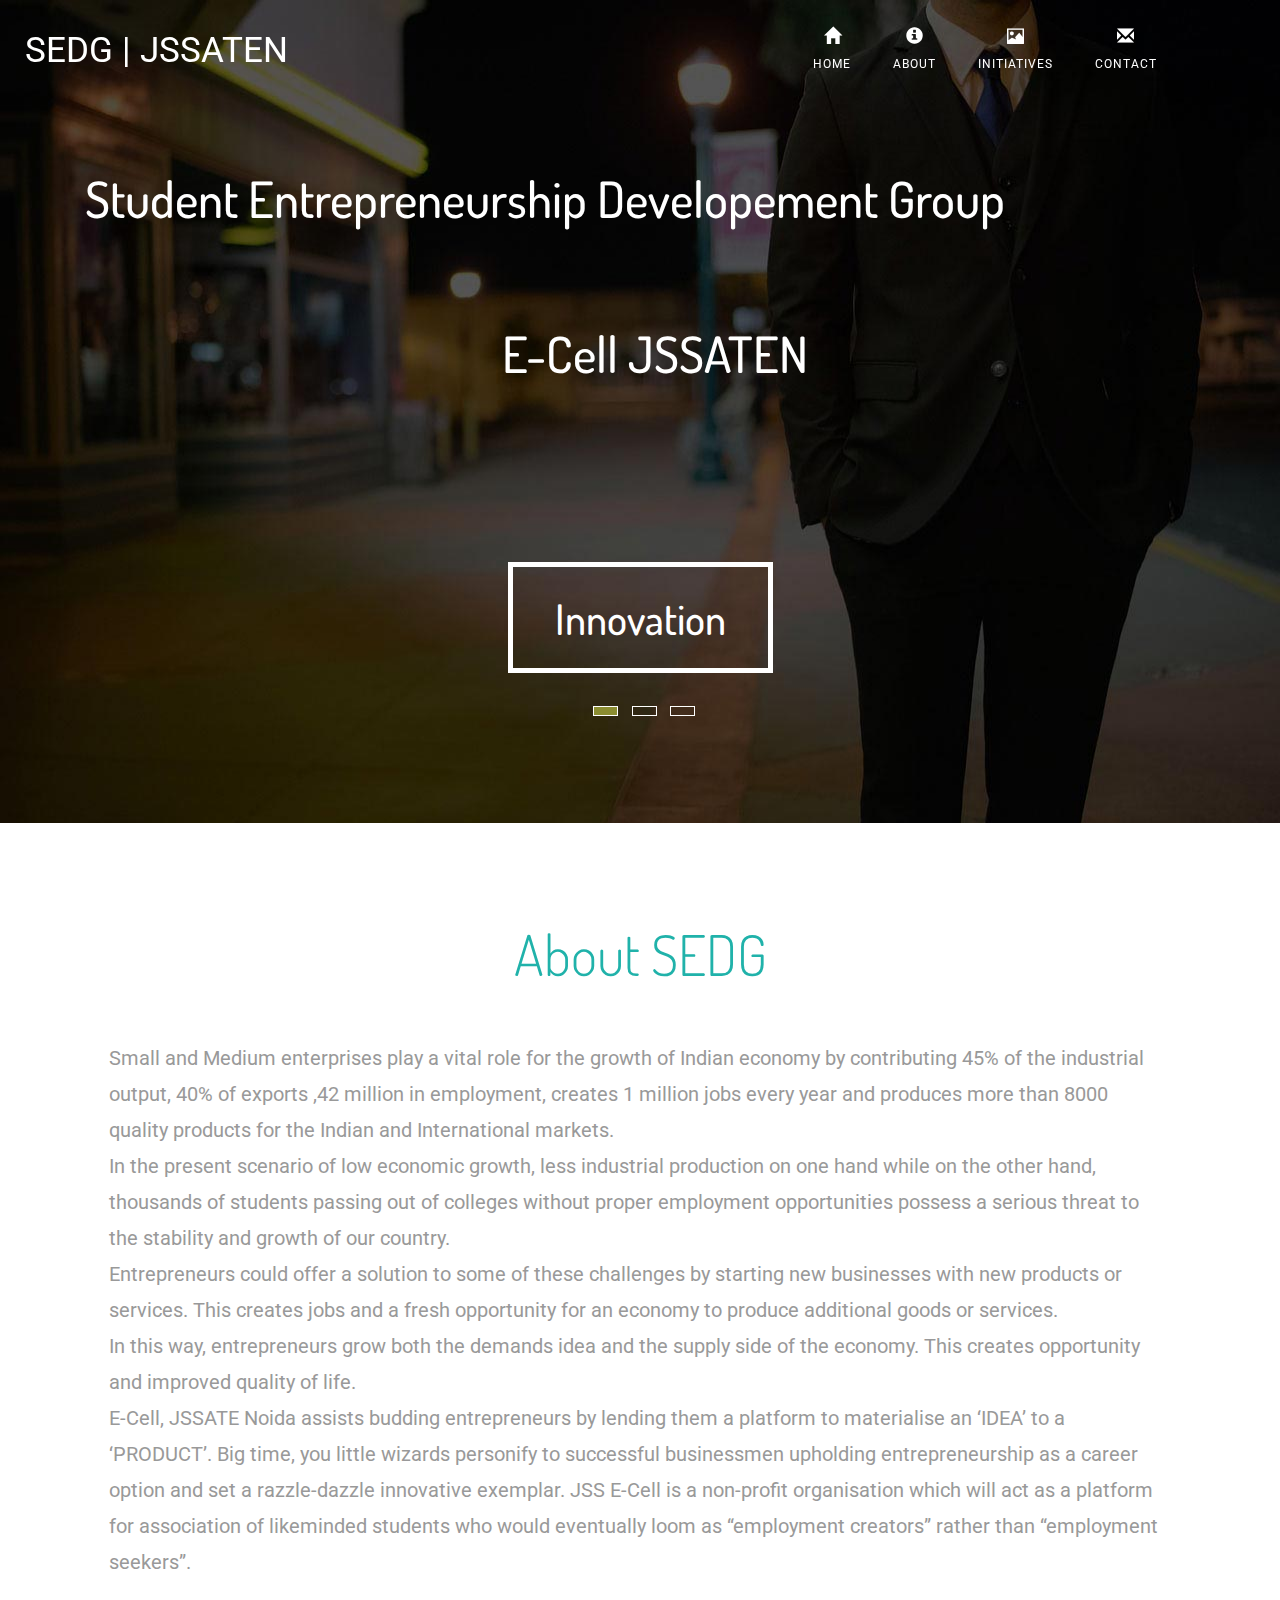
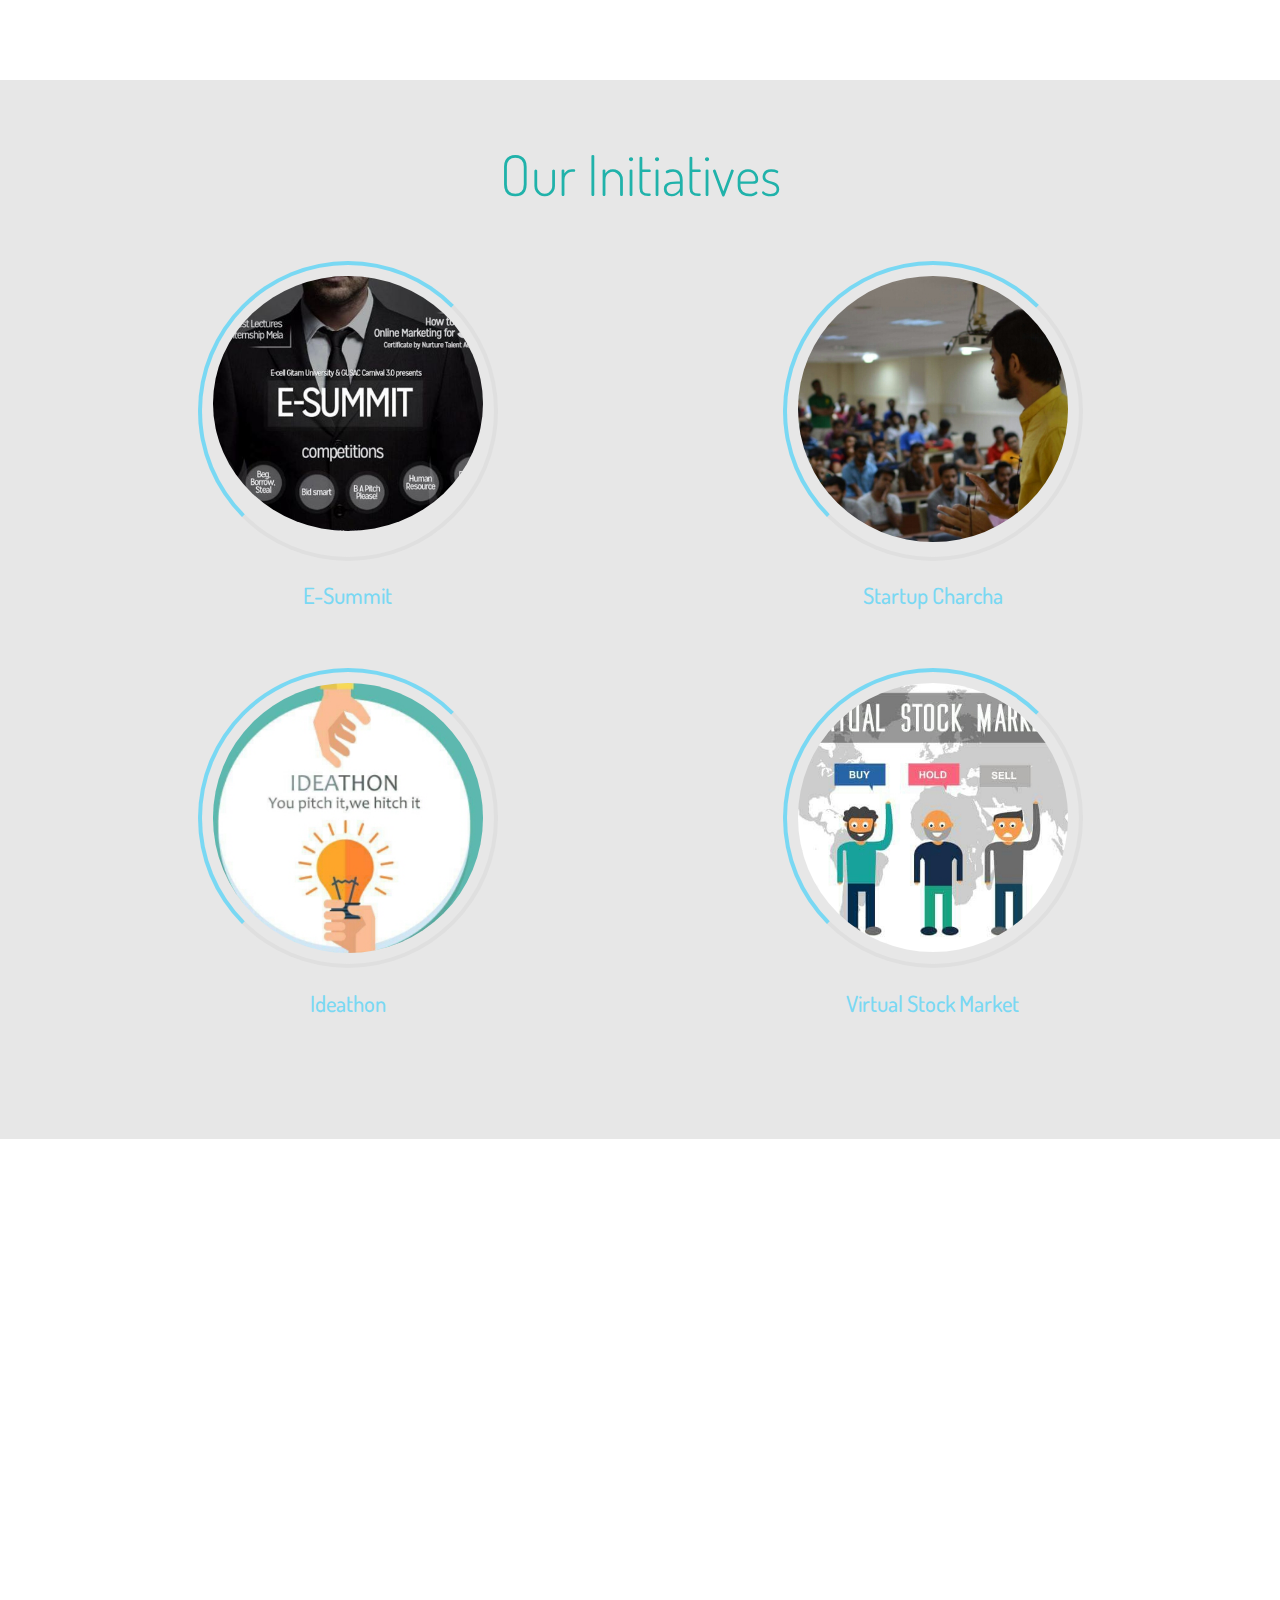
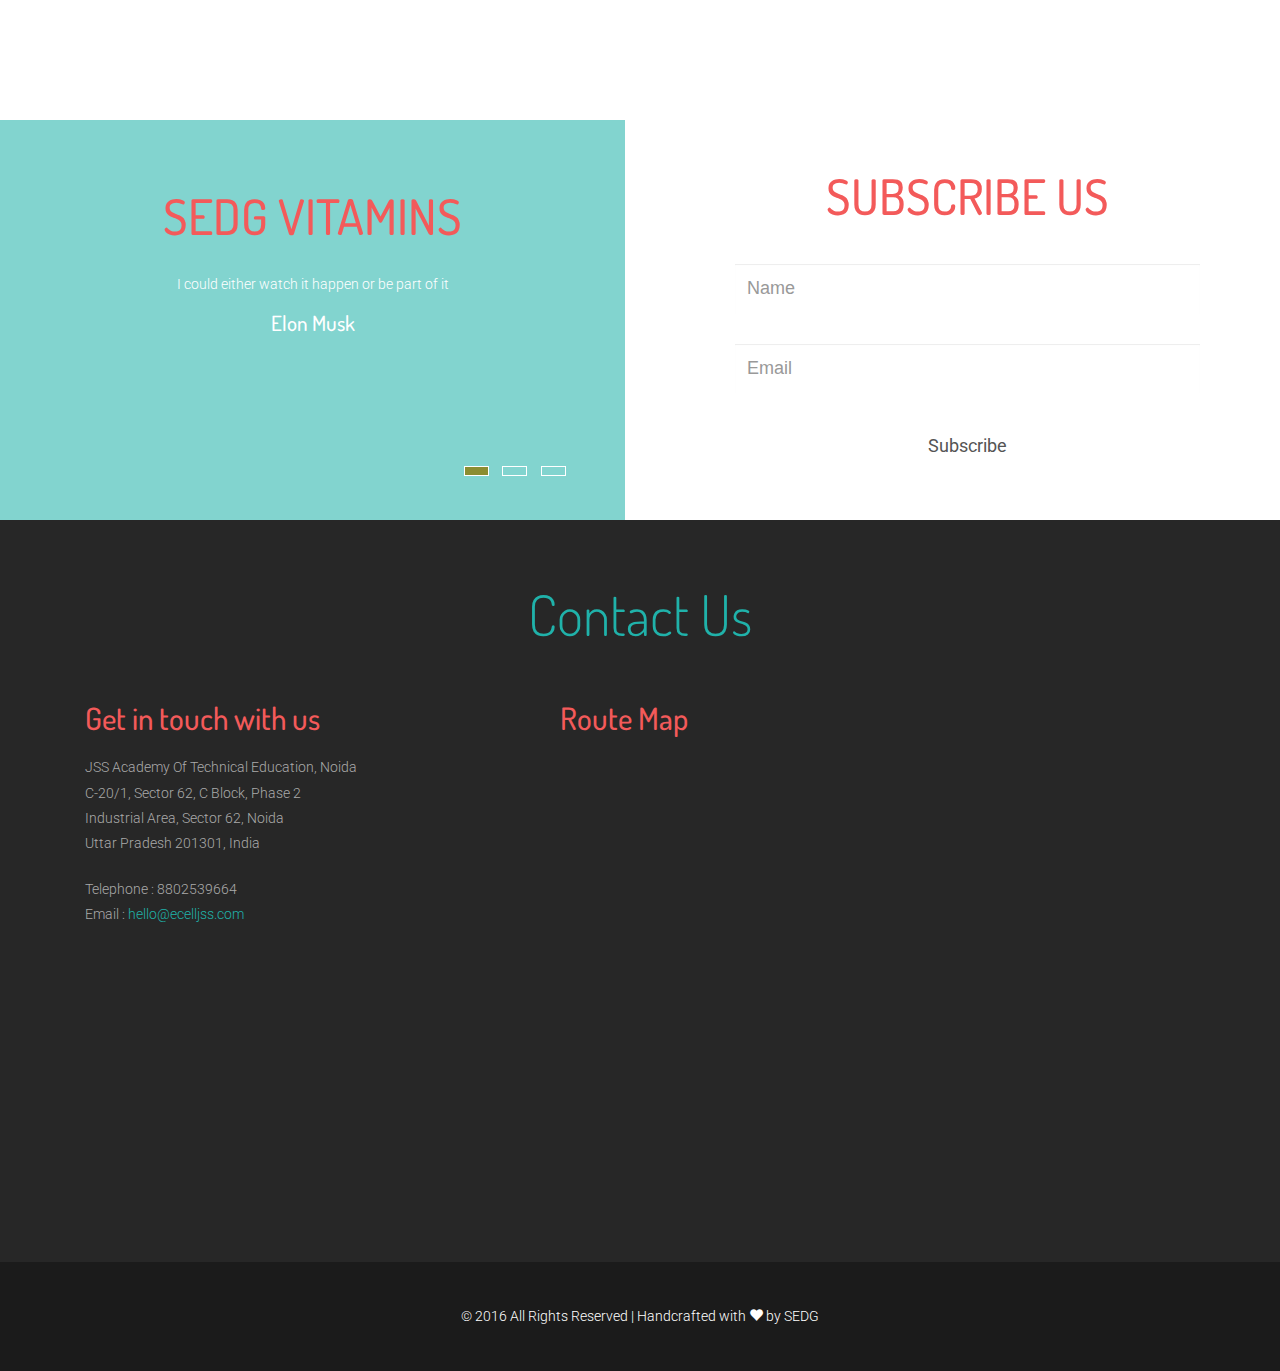
==== commit 7c55126d: "nav fix" ====
--- a/index.html
+++ b/index.html
@@ -33,8 +33,7 @@
   fjs.parentNode.insertBefore(js, fjs);
 }(document, 'script', 'facebook-jssdk'));</script>
 
-
-	<!--social media connections -->
+	<!--social media connections
     <div id="sidebar" style = "position:  fixed ; top : 90px ; left: 0px; z-index: 999;">
    		<a href="https://www.facebook.com/ecell.jssaten" target="_blank"><img src="images/fb2.jpg"></a><br>
 		<a href="#" target="_blank"><img src="images/twitter2.jpg"></a><br>
@@ -49,13 +48,13 @@
 	<div class="top-nav menu-wrap">
 		<nav class="menu">
 		<div class="row">
-		<div class="col-md-6 col-xs-4 col-ms-4">
+		<div class="col-md-4 col-xs-4 col-ms-4">
 			<div class="logo">
-			<a href="#">SEDG | JSSATEN</a>
-			</div>
-
-		</div>
-		<div class="col-md-6 col-ls-8 col-xs-8">
+			<a href="#">SEDG <span>| JSSATEN</span></a>
+			</div>
+
+		</div>
+		<div class="col-md-8 col-ls-8 col-xs-8">
 			<div class="icon-list">
 				<a href="#home" class="scroll"><i class="glyphicon glyphicon-home"></i><span>Home</span></a>
 				<a href="#about-sedg" class="scroll"><i class="glyphicon glyphicon-info-sign"></i><span>About</span></a> 
@@ -187,7 +186,7 @@
 							<div class="info">
 								<div class="info-back">
 								  <h4>E-Summit</h4>
-								  <p>The biggest event in noida encouraging all entrepreneurs and students to the world of startups and entrepreneurship.</p>
+								  <p>The biggest event in noida encouraging all entrepreneurs, students and venture capitalists to the world of startups and entrepreneurship.</p>
 								</div>
 							</div>
 						</div>
@@ -235,7 +234,7 @@
 							<div class="info">
 								<div class="info-back">
 								  <h4>Virtual Stock Market</h4>
-								  <p>the idea pitching event</p>
+								  <p>Simulation of real time stock market to check your investment skills. This game is loaded with lot of exiting and crowd and mind boggling events.</p>
 								</div>
 							</div>
 						</div>
@@ -253,7 +252,9 @@
 			<div class="container"> 
 				<div class="row">
 					<div class="col-md-8">
-						<iframe width="560" height="315" src="https://www.youtube.com/embed/dT7Xo02AOww" frameborder="0" allowfullscreen></iframe>
+						<div class="video">
+						<iframe src="https://www.youtube.com/embed/dT7Xo02AOww" frameborder="0" allowfullscreen></iframe>
+						</div>
 					</div>
 					<div class="col-md-4">
 						<iframe src="https://www.facebook.com/plugins/page.php?href=https%3A%2F%2Fwww.facebook.com%2Fecell.jssaten%2F%3Ffref%3Dts&tabs=timeline&width=350px&height=450&small_header=false&adapt_container_width=true&hide_cover=false&show_facepile=true&appId" width="350px" height="450" style="border:none;overflow:hidden" scrolling="no" frameborder="0" allowTransparency="true"></iframe>
--- a/css/style.css
+++ b/css/style.css
@@ -66,8 +66,8 @@
 
 .logo {
     float: left;
-    text-align: right;
-    width: 54%;
+    text-align: left;
+    width: 100%;
 }
 .logo a:link, a:visited { 
     color: #fff;
@@ -615,7 +615,7 @@
     left: 10px;
     right: 10px;
 	background: #333333;
-	background: rgba(0, 0, 0, 0.6);
+	background: rgba(0, 0, 0, 0.8);
 	opacity: 0;
 	-webkit-transition: all 0.8s ease-in-out;
 	-moz-transition: all 0.8s ease-in-out;
@@ -690,6 +690,11 @@
     color: #fff;
     margin-top: 1em;
 	font-weight: 400;
+}
+
+.video iframe{
+	width: 560px;
+	height: 315px;
 }
 /*-- //products --*/
 /*-- gallery --*/ 
@@ -1047,10 +1052,7 @@
 .services, .about, .gallery, .team, .work, .contact {
     padding: 4em 0;
 }
-.ih-item.circle, .ih-item.circle .img, .ih-item.circle.effect1 .spinner {
-    width: 160px;
-    height: 160px; 
-}
+
 .ih-item.circle.effect1 .info h4 { 
     padding: 2.6em 0 .5em;
 }
@@ -1276,10 +1278,7 @@
 .social-icons.team-icons {
     left: 21%; 
 }
-.ih-item.circle, .ih-item.circle .img, .ih-item.circle.effect1 .spinner {
-    width: 140px;
-    height: 140px;
-}
+
 .ih-item.circle.effect1 .img { 
     top: 10px;
     bottom: 10px;
@@ -1392,6 +1391,10 @@
 }
 .map iframe {
     min-height: 190px;
+}
+.video iframe{
+	width: 440px;
+	height: 240px;
 }
 .view-caption { 
     padding: 0.5em;  
@@ -1406,6 +1409,10 @@
     width: 25px; 
 	background-position:-1px -1px;
 	margin-right: 0.2em;
+}
+.video iframe{
+	width: 350px;
+	height: 190px;
 }
 .logo h1 {
     font-size: 2.4em; 
--- a/css/menu_topexpand.css
+++ b/css/menu_topexpand.css
@@ -79,7 +79,7 @@
 }
 .logo{
     font-size: 35px;
-    padding: 25px 50px;
+    padding: 25px 0px 25px 25px;
 
 }
 .icon-list {
@@ -174,7 +174,7 @@
 		left: 6%;
 	}
 	.icon-list {
-		padding: 1.2em 5em 0.9em;
+		padding: 1.2em 5em 0.9em 0em;
 	}
 }
 @media(max-width:1024px){
@@ -233,6 +233,12 @@
 .show-menu .menu-wrap {
     height: 68px;
 }
+.logo {
+    padding: 6px 30px;
+}
+.logo a span{
+    display: none;
+}
 .icon-list a span { 
     display: none;
 }
